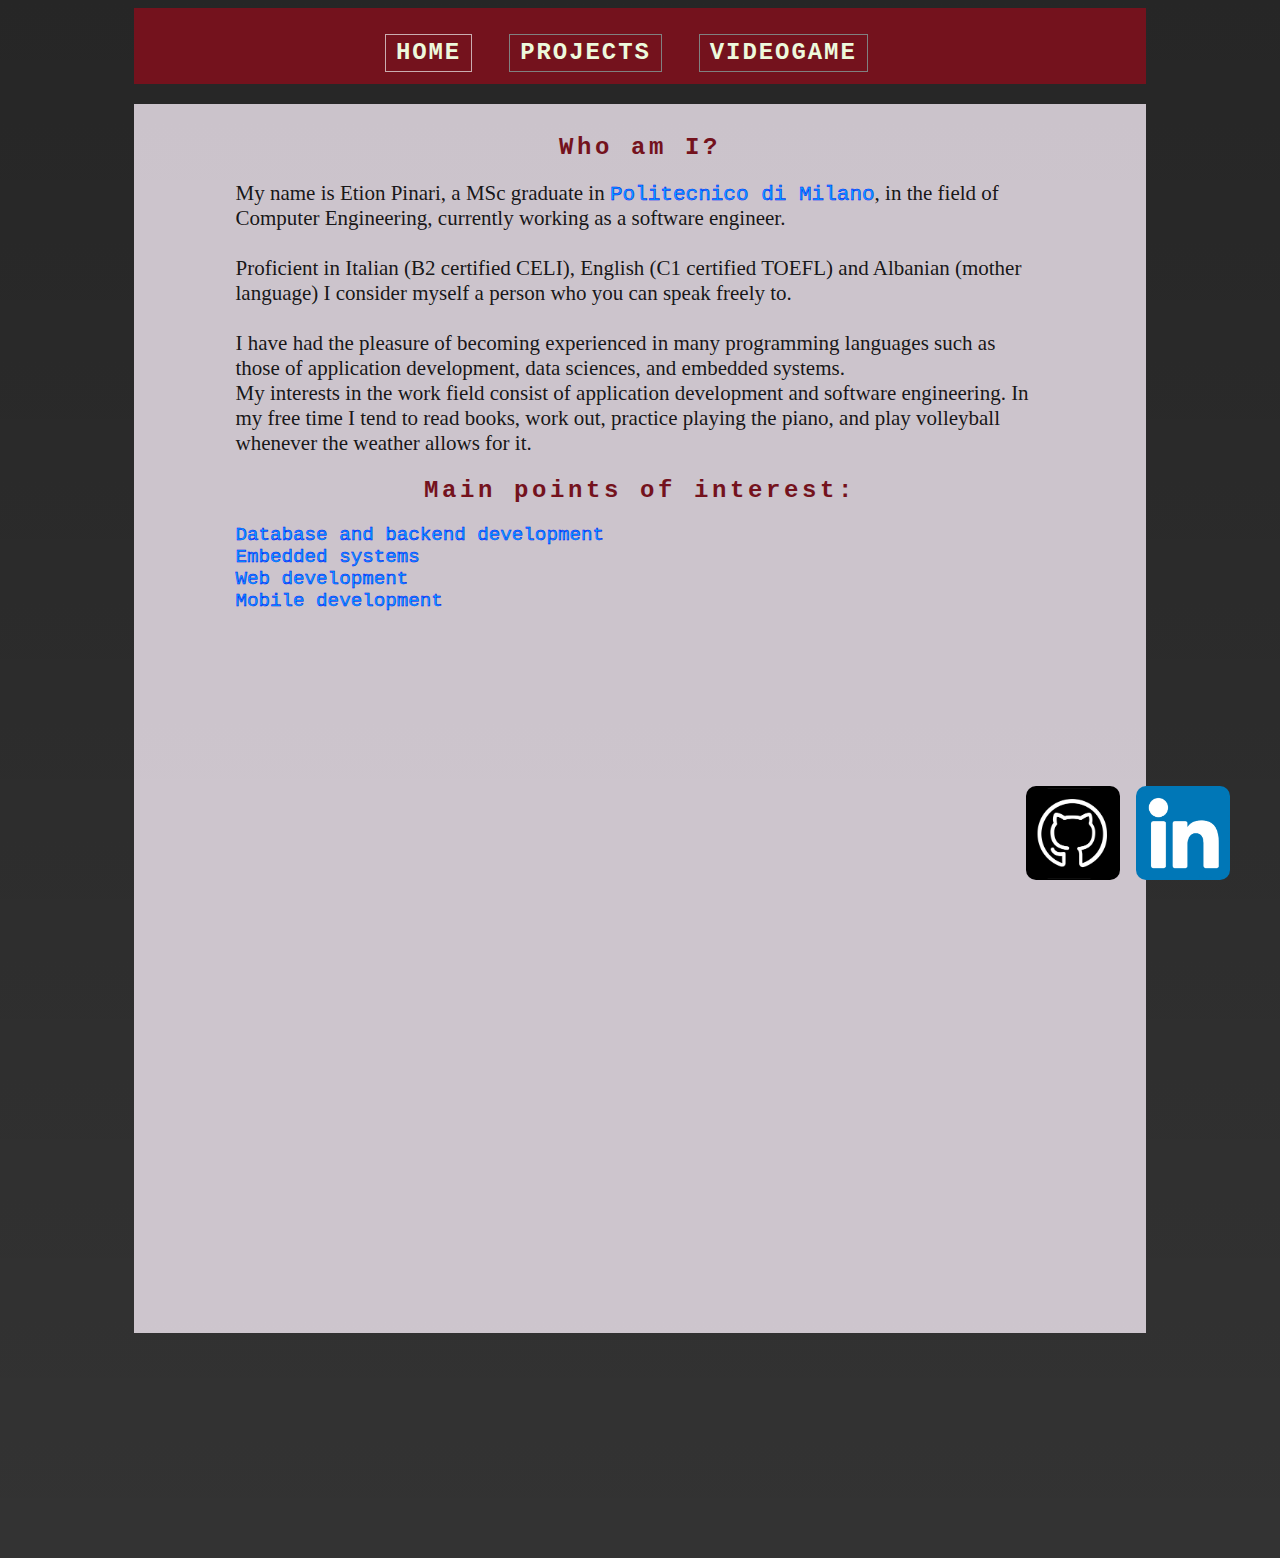
==== index.html @ 725cb736 "[Update]" ====
<!DOCTYPE html>
<html>

<head>
	<title>Who is Etion</title>
	<link rel="icon" href="../resources/icons/favicon.png" type="image/png">
	<link rel="stylesheet" type="text/css" href="CSS/indexStyle.css">
</head>

<body class="whitened">
	<div class="smaller-box">

		<div class="flexbox-container">
			<div class="flexitem-navbar">
				<div class="center">
					<ul>
						<a class="active">
							<li>
								HOME
							</li>
						</a>
						<a href="projects.html">
							<li>
								PROJECTS
							</li>
						</a>
						<a href="game-page.html">
							<li>
								VIDEOGAME
							</li>
						</a>
					</ul>
				</div>

				<div class="flexitem-buttons">

					<a href="https://www.linkedin.com/in/etion-pinari-688473121/" target="_blank">

						<div class="btn" id="linkedin">

						</div>

					</a>
					<a href="https://github.com/EtionPinari" target="_blank">
						<div class="btn" id="git">

						</div>
					</a>


				</div>
			</div>
		</div>


		<div class="content-white">
			<div class="content">
				<h2>Who am I?</h2>
				<p>
					My name is Etion Pinari, a MSc graduate in <a href="https://www.polimi.it/"
						target="_blank">Politecnico di Milano</a>, in the field of Computer Engineering, currently
					working as a software engineer. <br><br>
					Proficient in Italian (B2 certified CELI), English (C1 certified TOEFL) and Albanian (mother
					language) I consider myself a person who you can speak freely to. <br><br>
					I have had the pleasure of becoming experienced in many programming languages such as those of
					application
					development, data sciences, and embedded systems.<br>
					My interests in the work field consist of application development and software engineering. In my
					free time
					I tend to read books, work out, practice playing the piano, and play volleyball whenever the weather
					allows for it.<br>
				</p>
				<h2 id="mpint">Main points of interest:</h2>
				<p class="center">
				<ul class="no-style">
					<li> <a href="https://etionpinari.github.io/projects.html#back-end-dev"> Database and backend
							development </li>
					<li> <a href="https://etionpinari.github.io/projects.html#small-device-proj"> Embedded systems </a>
					</li>
					<li> <a href="https://etionpinari.github.io/projects.html#web-dev" target="_blank"> Web development
						</a></li>
					<li> <a href="https://etionpinari.github.io/projects.html#mobile-dev" target="_blank"> Mobile
							development
						</a></li>
				</ul>
				</p>
				<p class="spacer">
					hidden text
				</p>

				<p class="smalldivider">
					.
				</p>
				<p class="smalldivider">
					.
				</p>
				<p class="smalldivider">
					.
				</p>
				<p class="smalldivider">
					.
				</p>



			</div>
		</div>

	</div>
</body>

</html>
---- CSS/indexStyle.css ----
* {
	font-family: "Courier", sans-serif;
	color: grey;
}

/*IMPORTANT:; Do Not add or remove anything between and including the two rules above and below */
.smaller-box {
	margin-left: 10%;
	margin-right: 10%;
	position: center;
}

.whitened {
	background-image: linear-gradient(rgba(0, 0, 0, 0.85), rgba(0, 0, 0, 0.8)), url("../resources/images/background-image.jpg");
	background-size: cover;
	background-repeat: no-repeat;
	background-position: center;
}

.hidden {
	display: none;
}

a {
	text-decoration: none;
	color: rgb(0, 180, 255);
	font-weight: normal;
}

.no-style {
	list-style: none;
	text-decoration: none;
	font-weight: bold;
	margin: 0 10% 0 10%;
}

.no-style>li {
	color: black;
	font-size: 1.2rem;
}

.flexitem-buttons {
	display: flex;
	flex-direction: column;
	position: absolute;
}

.flexbox-container {
	display: flex;
	padding: 0px;
	top: 0px;
	position: sticky;
	margin-bottom: 0px;
	width: 100%;
	background-color: #74121D;
	align-items: center;
}


.center {
	display: flex;
	justify-content: center;
	align-items: center;
}


.proj-description li {

	color: rgb(0, 0, 160);
	font-weight: bold;
	display: block;
	margin-right: 10%;
	margin-left: 10%;
}

ul {
	display: block;
	list-style-type: disc;
	margin-block-start: 0em;
	margin-block-end: 0em;
	margin-inline-start: 0px;
	margin-inline-end: 0px;
	padding-inline-start: 0px;
}

.content p {
	margin-top: 20px;
	color: rgba(0, 0, 0, 0.9);
	/*font-weight: bold;*/
	font-family: "Bell MT";
	margin-right: 10%;
	margin-left: 10%;
}

.content a:hover {
	border-style: none;
	border-width: 0.85px;
	border-color: white;
	background-color: rgba(255, 255, 255, 0.7);
}

.content a {

	-webkit-text-stroke-width: 0.5px;
	-webkit-text-stroke-color: blue;
	margin-bottom: 0.01em;
}


.content-cont h2 {
	font-weight: bold;
	color: #9EB7E5;
	padding-top: 30px;
	font-size: 48px;
	text-align: center;
	margin-bottom: 20px;
	letter-spacing: 3.6px;
}

.content-cont a {
	color: blue;
	text-decoration: none;
}

.content-cont p {
	padding-right: 120px;
	padding-left: 36px;
	margin-top: 20px;
	font-size: 16px;
	color: black;
}

.content .spacer {
	font-size: 1px;
	margin: 20px;
	color: rgba(0, 0, 0, 0);
}

.content-white {

	background-color: rgba(245, 235, 245, 0.80);
	/*#6C0E23 = 108,14,35,0.65 ; 9EB7E5 = 158,183,229 */
	/*margin-top : 10px;*/
}

.content-cont {

	background-color: rgba(255, 252, 222, 0.55);
	margin-top: 24px;
}

.content h2,
h3 {
	font-weight: bold;
	color: #74121D;
	padding-top: 30px;
	text-align: center;
	margin-bottom: 20px;
	letter-spacing: 3.6px;
}

h2,
#mpint {
	padding-top: 0;
	margin-bottom: -2%;
}

.flag {
	padding-top: 0.3rem;
	align-self: center;
	width: 1.5rem;
	height: auto;
}

table {

	box-decoration-break: slice;
	/*align-items: center;*/
	/*margin-left : 17%;*/
	/*align-self: center;*/
	background-color: rgba(231, 231, 231, 0.2);
	/*border-color: red;*/
	/*border-width: 10px;*/
	/*background-color: linear-gradient(rgba(0,0,0,0.1),rgba(0,0,0,1));*/
	margin-top: 30px;
}

td {
	font-size: 20px;
	/*position: relative;*/
	color: rgba(0, 50, 125, 0.85);
	font-weight: bold;

	/*margin-right : 5px;*/
	/*margin-left : 5px;*/
}

th {
	font-size: 28px;
	color: #74121D;
	font-weight: bold;
	text-align: center;
}

.rb {
	color: #6C0E23;
	font-weight: bold;
}

.small {
	font-size: 12px;
	color: black;
}

.br {
	color: black;
	font-weight: bold;
}


.title-table {
	/*left : 10%;*/
	text-align: center;
	color: black;
}


td {
	background-image: url("../resources/images/sun-bullet.png");
	background-position: 0% 60%;
	background-repeat: no-repeat;
}

.imageToInput

/*flexbox container is set to wrap so items dont overflow*/
	{
	display: flex;
	flex-wrap: wrap;
	justify-content: space-evenly;
	margin: 0% 5% 1.2em 5%;
}




/* if in telephone screen*/
/*
@media only screen and (max-width: 680px)
{ 
	
	.btn
	{
		background-color: #9fe04a; 
		border: none;
		color: white;
		padding: 15px 32px;
		text-align: center;
		text-decoration: none;
		display: inline-block;
		font-size: 16px;
		margin-bottom: 20px;
		width : 30px;
		height: 20px;
	}

	.flexbox-container
	{
		margin : 0px;
		margin-bottom: 10px;
		display:  inline-block;
	}
		.imageToInput
	{	
		display : flex;
		justify-content: center;
		margin-left : 60px;
		align-items: center;
		padding-right: 20px;
	}

	td
	{	
		padding-left : 16px;
		font-size : 16px;
	}

	.content p
	{
		font-size : 21px;
	}

	.proj-description li
	{
			font-size: 16px;
	}

	.flexitem-navbar a
	{
		text-decoration: none;
		list-style: none;
		font-weight: bolder;
		font-size: 12px;
		display:  inline;
	}
	.flexitem-navbar li
	{
		font-size: 12px;
		border-style: solid;
		padding: 2.5px;
		border-width: 0.75px;
		border-color : black;
	  	width: 100%;
	  	margin-bottom: 5px;
		color: #EDF9DC;
		font-weight: 530;
		letter-spacing: 0.08em;
	}


	.active li
	{
		padding: 2.5px;
		border-style : solid;
	  	border-width: 0.75px;
	  	border-color : rgba(240,240,240,0.7);		
	}
}
*/

@media only screen and (min-width:680px) {
	/*	IF ON COMPUTER 			*/

	.content p {
		font-size: 21px;
	}

	.flexbox-container {
		margin: 0px;
		margin-bottom: 20px;
		z-index: 9;
	}

	.proj-description li {
		font-size: 24px;
	}

	.flexitem-navbar {
		top: 0px;
		margin: auto;
		margin-bottom: 12px;
	}

	.flexitem-navbar a {
		margin-top: 5%;
		text-decoration: none;
		list-style: none;
		margin-right: 1.6em;
		font-weight: bolder;
		font-size: 24px;
		/* IMPORTANT */
		display: inline-block;
	}

	.flexitem-navbar li {
		text-align: center;
		border-style: solid;
		padding: 4.5px;
		border-width: 1.5px;
		border-color: grey;
		margin: auto;
		width: 100%;
		color: #EDF9DC;
		font-weight: 550;
		letter-spacing: 0.08em;
	}

	/* top navigation bar*/
	.flexitem-navbar .center a :hover {
		padding: 4.5px;
		border-style: solid;
		border-width: 1.5px;
		border-color: white;
	}


	.active li {
		padding: 4.5px;
		border-style: solid;
		border-width: 1.5px;
		border-color: rgba(240, 240, 240, 0.7);
	}




	.content .divider {
		font-size: 1px;
		margin-bottom: 550px;
	}

	.content .smalldivider {
		font-size: 1px;
		margin-bottom: 225px;
	}

	table {
		table-layout: fixed;
		width: 50%;
	}

	td {
		padding-left: 36px;
		padding-top: 0.5em;
	}

	.flexitem-navbar .btn {

		background-color: #fff;
		background-size: contain;
		border: 2px solid rgba(255, 255, 0, 0);
		display: inline-block;
		width: 90px;
		height: 90px;
		position: fixed;
		bottom: 20px;
		right: 50px;
		border-radius: 10px;
	}

	.flexitem-navbar #git {
		background-image: url("../resources/icons/git-icon.png");
		right: 160px;
	}

	.flexitem-navbar #linkedin {
		background-image: url("../resources/icons/linkedin-icon.png");
	}


	.btn:hover {
		border: 2px solid rgba(255, 255, 255, 1);
		background-color: rgba(0, 0, 255, 1);
	}

	img[id*="myImg"]:hover {
		opacity: 0.7;
	}

	img[id*="myImg"] {
		border-radius: 5px;
		cursor: pointer;
		transition: 0.3s;
	}

	.modal {
		display: none;
		/* Hidden by default */
		position: fixed;
		/* Stay in place */
		z-index: 10;
		/* Sit on top */
		padding-top: 100px;
		/* Location of the box */
		left: 0;
		top: 0;
		width: 100%;
		/* Full width */
		height: 100%;
		/* Full height */
		overflow: auto;
		/* Enable scroll if needed */
		background-color: rgb(0, 0, 0);
		/* Fallback color */
		background-color: rgba(0, 0, 0, 0.9);
		/* Black w/ opacity */
		align-items: center;
	}

	/* Modal Content (Image) */
	.modal-content {
		margin: auto;
		display: block;
		width: 85%;
	}

	div[id*='caption'] {
		margin: auto;
		display: block;
		width: 80%;
		max-width: 700px;
		text-align: center;
		color: #ccc;
		padding: 10px 0;
		height: 150px;
		font-size: 1.2rem;
	}

	/* Add Animation - Zoom in the Modal */
	.modal-content,
	#caption {
		animation-name: zoom;
		animation-duration: 0.6s;
	}

	@keyframes zoom {
		from {
			transform: scale(0)
		}

		to {
			transform: scale(1)
		}
	}

	/* The Close Button */
	span[class*='close'] {
		position: absolute;
		top: 15px;
		right: 35px;
		color: #f1f1f1;
		font-size: 40px;
		font-weight: bold;
		transition: 0.3s;
	}

	span[class*='close']:hover,
	span[class*='close']:focus {
		color: #bbb;
		text-decoration: none;
		cursor: pointer;
	}



	/* 100% Image Width on Smaller Screens */
	@media only screen and (max-width: 700px) {
		.modal-content {
			width: 100%;
		}


	}
}
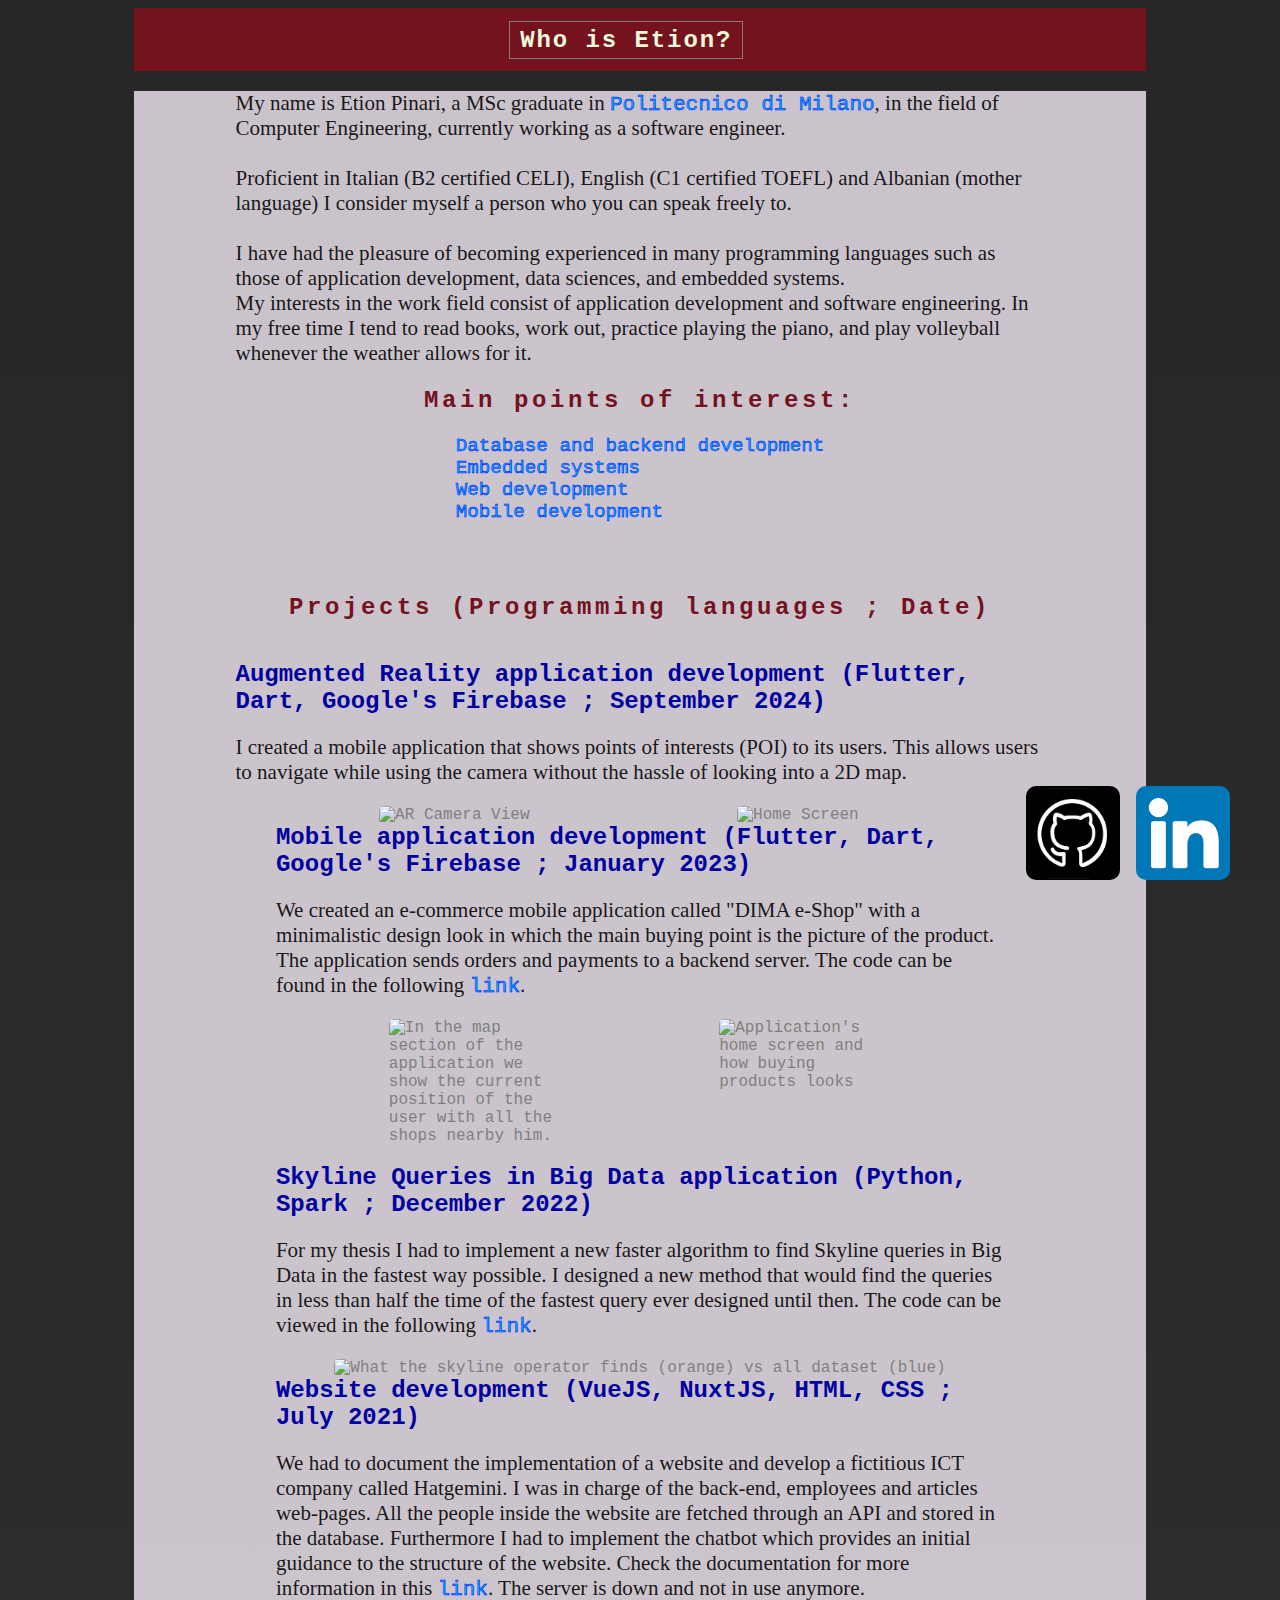
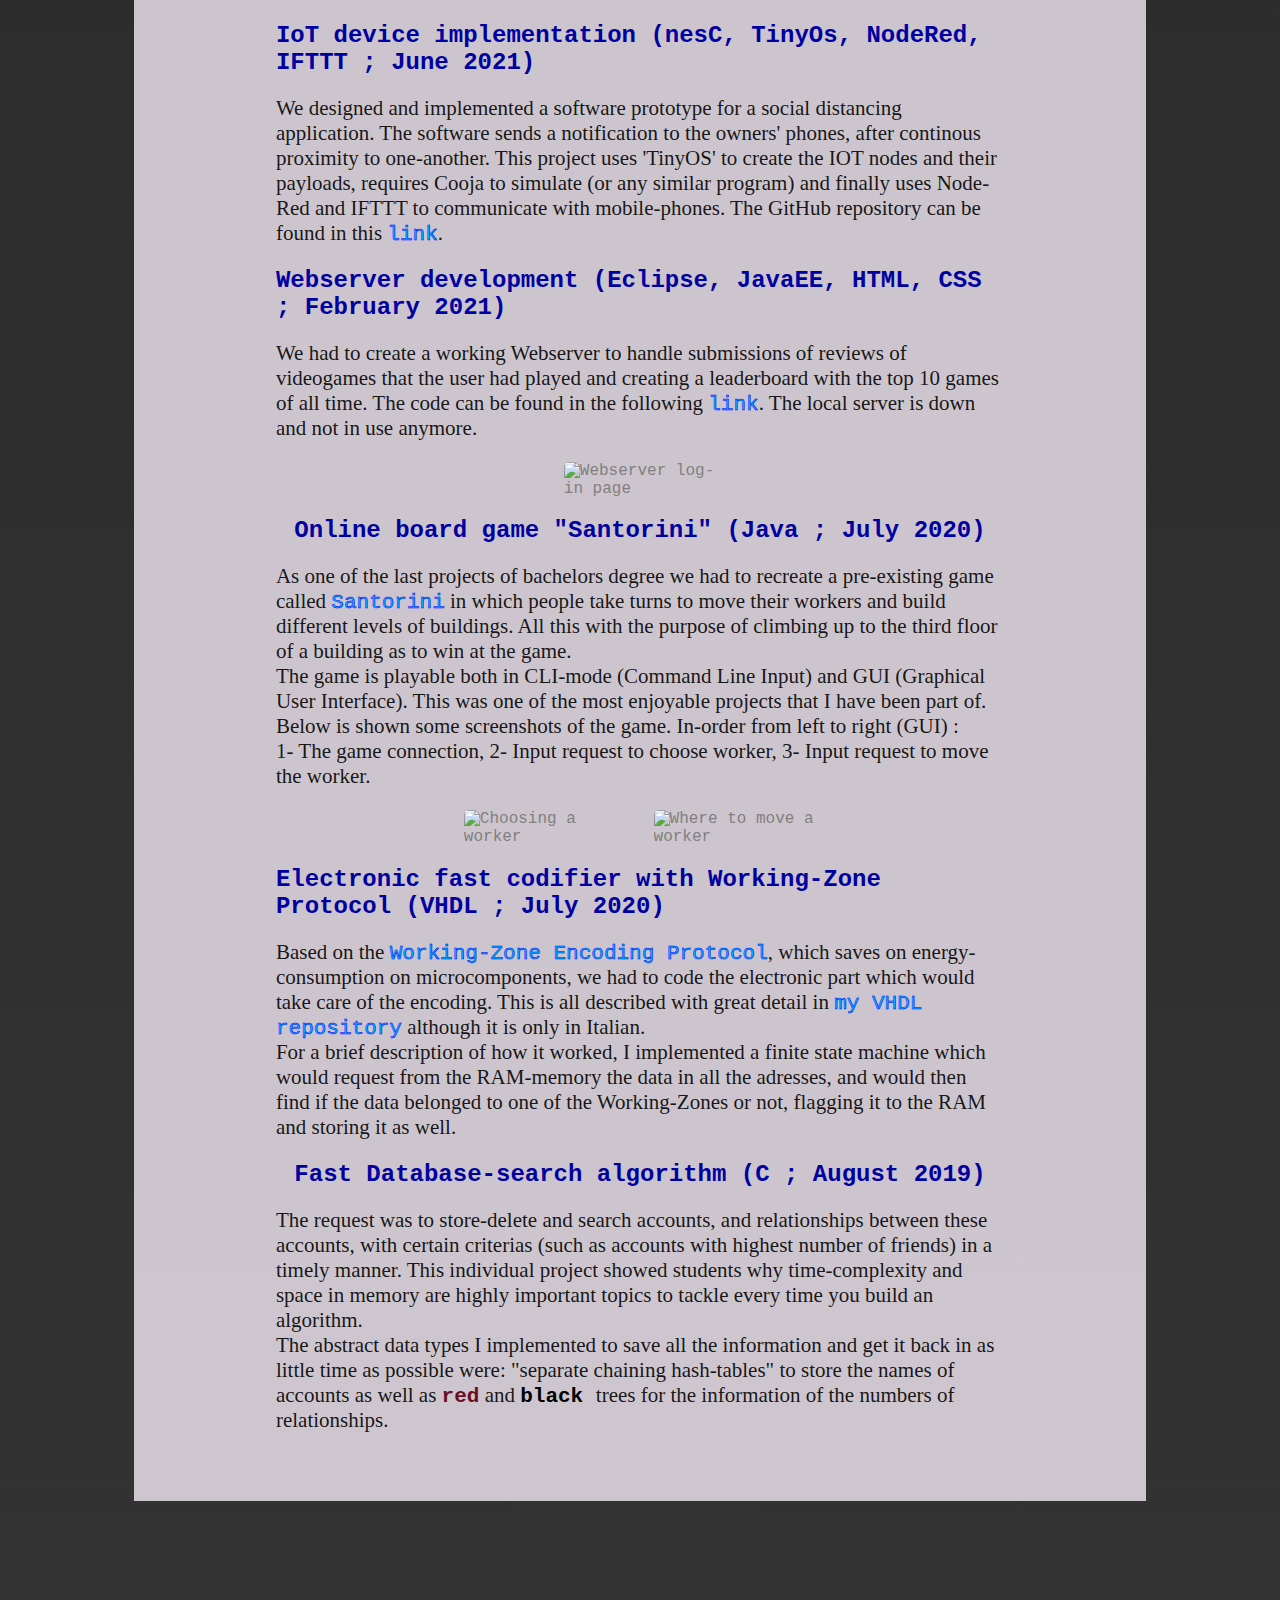
==== commit 75cf0cf9: "Single page website" ====
--- a/index.html
+++ b/index.html
@@ -5,6 +5,8 @@
 	<title>Who is Etion</title>
 	<link rel="icon" href="../resources/icons/favicon.png" type="image/png">
 	<link rel="stylesheet" type="text/css" href="CSS/indexStyle.css">
+	<script type="module" src="scripts/placeholderRemover.js"></script>
+	<script type="module" src="scripts/modalLogic.js"></script>
 </head>
 
 <body class="whitened">
@@ -14,40 +16,23 @@
 			<div class="flexitem-navbar">
 				<div class="center">
 					<ul>
-						<a class="active">
+						<a>
 							<li>
-								HOME
-							</li>
-						</a>
-						<a href="projects.html">
-							<li>
-								PROJECTS
-							</li>
-						</a>
-						<a href="game-page.html">
-							<li>
-								VIDEOGAME
+								Who is Etion?
 							</li>
 						</a>
 					</ul>
 				</div>
 
 				<div class="flexitem-buttons">
-
 					<a href="https://www.linkedin.com/in/etion-pinari-688473121/" target="_blank">
-
 						<div class="btn" id="linkedin">
-
 						</div>
-
 					</a>
 					<a href="https://github.com/EtionPinari" target="_blank">
 						<div class="btn" id="git">
-
 						</div>
 					</a>
-
-
 				</div>
 			</div>
 		</div>
@@ -55,7 +40,6 @@
 
 		<div class="content-white">
 			<div class="content">
-				<h2>Who am I?</h2>
 				<p>
 					My name is Etion Pinari, a MSc graduate in <a href="https://www.polimi.it/"
 						target="_blank">Politecnico di Milano</a>, in the field of Computer Engineering, currently
@@ -70,39 +54,241 @@
 					I tend to read books, work out, practice playing the piano, and play volleyball whenever the weather
 					allows for it.<br>
 				</p>
-				<h2 id="mpint">Main points of interest:</h2>
-				<p class="center">
-				<ul class="no-style">
-					<li> <a href="https://etionpinari.github.io/projects.html#back-end-dev"> Database and backend
-							development </li>
-					<li> <a href="https://etionpinari.github.io/projects.html#small-device-proj"> Embedded systems </a>
-					</li>
-					<li> <a href="https://etionpinari.github.io/projects.html#web-dev" target="_blank"> Web development
-						</a></li>
-					<li> <a href="https://etionpinari.github.io/projects.html#mobile-dev" target="_blank"> Mobile
-							development
-						</a></li>
-				</ul>
-				</p>
+				<h2 id="mpint" class="center, no-style">Main points of interest:</h2>
 				<p class="spacer">
 					hidden text
 				</p>
-
+				<div class="center">
+					<ul class="no-style">
+						<li> <a href="https://etionpinari.github.io/projects.html#back-end-dev"> Database and backend
+								development </li>
+						<li> <a href="https://etionpinari.github.io/projects.html#small-device-proj"> Embedded systems
+							</a>
+						</li>
+						<li> <a href="https://etionpinari.github.io/projects.html#web-dev" target="_blank"> Web
+								development
+							</a></li>
+						<li> <a href="https://etionpinari.github.io/projects.html#mobile-dev" target="_blank"> Mobile
+								development
+							</a></li>
+					</ul>
+				</div>
+				<p class="spacer">
+					hidden text
+				</p>
+
+				<div class="projects">
+					<div class="content">
+						<h2>Projects (Programming languages ; Date)</h2>
+						<p>
+						<ul class="proj-description">
+							<!-- Universal Modal -->
+
+							<div class="imageToInput">
+								<div id="universalModal" class="modal">
+									<span class="close">&times;</span>
+									<img class="modal-content" id="modalImage">
+									<div id="modalCaption"></div>
+								</div>
+							</div>
+							<li id="mobile-dev">
+								Augmented Reality application development (Flutter, Dart, Google's Firebase ; September
+								2024)
+							</li>
+							<p>
+								I created a mobile application that shows points of interests (POI) to its users. This
+								allows
+								users to navigate while using the camera without the hassle of looking into a 2D map.
+								<br>
+							</p>
+							<div class="imageToInput">
+								<img class="modal-trigger" id="myImg-AR-1" src="resources/images/arpin-ar-camera.jpg"
+									alt="AR Camera View" style="width:18%;height:auto;">
+								<img class="modal-trigger" id="myImg-AR-2"
+									src="resources/images/arpin-home-screen-0.jpg" alt="Home Screen"
+									style="width:18%;height:auto;">
+								<li>
+									Mobile application development (Flutter, Dart, Google's Firebase ; January 2023)
+								</li>
+								<p>
+									We created an e-commerce mobile application called "DIMA e-Shop" with a minimalistic
+									design
+									look
+									in which the main buying point is the picture of the product. The application sends
+									orders
+									and payments to a backend server. The code can be found in the following <a
+										href="https://github.com/itsPeetah/dima-2022-eshopping"
+										target="_blank">link</a>. <br>
+								</p>
+								<div class="imageToInput">
+									<img class="modal-trigger" id="myImg-App-1"
+										src="resources/AppInfo/ApplikacionMap.png"
+										alt="In the map section of the application we show the current position of the user with all the shops nearby him."
+										style="width:21%;height:auto;">
+									<img class="modal-trigger" id="myImg-App-2" src="resources/AppInfo/HomeScreen.png"
+										alt="Application's home screen and how buying products looks"
+										style="width:21%;height:auto;">
+								</div>
+								<li id="app-dev">
+									Skyline Queries in Big Data application (Python, Spark ; December 2022)
+								</li>
+								<p>
+									For my thesis I had to implement a new faster algorithm to find Skyline queries in
+									Big Data
+									in
+									the fastest way possible. I designed a new method that would find the queries in
+									less than
+									half
+									the time of the fastest query ever designed until then.
+									The code can be viewed in the following <a
+										href="https://github.com/EtionPinari/Parallel-skyline-queries"
+										target="_blank">link</a>.
+									<br>
+								</p>
+								<div class="center">
+									<img class="modal-trigger" id="myImg-Sky-1"
+										src="resources/Thesis/What-is-skyline.png"
+										alt="What the skyline operator finds (orange) vs all dataset (blue)"
+										style="width:100%;">
+								</div>
+								<li id="web-dev">
+									Website development (VueJS, NuxtJS, HTML, CSS ; July 2021)
+								</li>
+								<p>
+									We had to document the implementation of a website and develop a fictitious ICT
+									company
+									called
+									Hatgemini. I was in charge of the back-end, employees and articles web-pages. All
+									the people
+									inside the website are fetched through an API and stored in the database.
+									Furthermore I had
+									to
+									implement the chatbot which provides an initial guidance to the structure of the
+									website.
+									Check
+									the documentation for more information in this <a
+										href="https://github.com/EtionPinari/hypermedia-exam/blob/productionBranch/README.md#required-documentation-for-the-evaluators-is-found-below"
+										target="_blank">link</a>. The server is down and not in use anymore. <br>
+								</p>
+								<li id="iot-impl">
+									IoT device implementation (nesC, TinyOs, NodeRed, IFTTT ; June 2021)
+								</li>
+								<p>
+									We designed and implemented a software prototype for a social distancing
+									application. The
+									software sends a notification to the owners' phones, after continous proximity to
+									one-another.
+									This project uses 'TinyOS' to create the IOT nodes and their payloads, requires
+									Cooja to
+									simulate (or any similar program) and finally uses Node-Red and IFTTT to communicate
+									with
+									mobile-phones. The GitHub repository can be found in this <a
+										href="https://github.com/EtionPinari/IOT-project/tree/main/Final%20project"
+										target="_blank">link</a>.
+								</p>
+								<li id="back-end-dev">
+									Webserver development (Eclipse, JavaEE, HTML, CSS ; February 2021)
+								</li>
+								<p>
+									We had to create a working Webserver to handle submissions of reviews of videogames
+									that the
+									user had played and creating a leaderboard with the top 10 games of all time.
+									The code can be found in the following <a
+										href="https://github.com/marcopetri98/MarketingApp_Java_DB2"
+										target="_blank">link</a>.
+									The
+									local server is down and not in use anymore. <br>
+								</p>
+								<div class="imageToInput">
+									<img class="modal-trigger" id="myImg-Webserver"
+										src="resources/images/java-webserver-img0.png" alt="Webserver log-in page"
+										style="width:70%;height:auto;">
+								</div>
+								<li>
+									Online board game "Santorini" (Java ; July 2020)
+								</li>
+								<p>
+									As one of the last projects of bachelors degree we had to recreate a pre-existing
+									game
+									called
+									<a href="https://www.youtube.com/watch?v=wIJs0k-1ync" target="_blank">Santorini</a>
+									in which
+									people take turns to move their workers and
+									build different levels of buildings. All this with the purpose of climbing up to the
+									third
+									floor
+									of a building as to win at the game.<br>
+									The game is playable both in CLI-mode (Command Line Input) and GUI (Graphical User
+									Interface).
+									This was one of the most enjoyable projects that I have been part of.<br>
+									Below is shown some screenshots of the game. In-order from left to right (GUI) :<br>
+									1- The
+									game
+									connection, 2- Input request to choose worker, 3- Input request to move the worker.
+								</p>
+								<div class="imageToInput">
+
+									<img class="modal-trigger" id="myImg-2"
+										src="resources/images/Game-Choose-Worker.png" alt="Choosing a worker"
+										style="width:40%;">
+
+									<img class="modal-trigger" id="myImg-3"
+										src="resources/images/Game-WhereMove-2ndP.png" alt="Where to move a worker"
+										style="width:40%;">
+								</div>
+								<li>
+									Electronic fast codifier with Working-Zone Protocol (VHDL ; July 2020)
+								</li>
+								<p id="small-device-proj">
+									Based on the
+									<a
+										href="https://www.researchgate.net/publication/3336995_Working-zone_encoding_for_reducing_the_energy_in_microprocessor_address_buses">Working-Zone
+										Encoding Protocol</a>, which saves on energy-consumption on microcomponents, we
+									had to
+									code
+									the electronic part which would take care of the encoding. This is all described
+									with great
+									detail in <a
+										href="https://github.com/EtionPinari/10619348_RL_proj/blob/master/Descrizione%20progetto%20-%20ita%20version.pdf"
+										target="_blank">my VHDL repository</a> although it is only in Italian. <br>
+									For a brief description of how it worked, I implemented a finite state machine which
+									would
+									request from the
+									RAM-memory the data in all the adresses, and
+									would then find if the data belonged to one of the Working-Zones or not, flagging it
+									to the
+									RAM
+									and storing it as well.
+								</p>
+								<li>
+									Fast Database-search algorithm (C ; August 2019)
+								</li>
+								<p>
+									The request was to store-delete and search accounts, and relationships between these
+									accounts,
+									with certain criterias (such as accounts with highest number of friends) in a timely
+									manner.
+									This individual project showed students why time-complexity and space in memory are
+									highly
+									important topics to tackle every time you build an algorithm.
+									<br> The abstract data types I implemented to save all the information and get it
+									back in as
+									little time as possible were: "separate chaining hash-tables" to store the names of
+									accounts
+									as
+									well as <tag class="rb"> red</tag> and <tag class="br"> black </tag>trees for the
+									information of
+									the numbers of relationships.
+									<br> <br>
+
+								</p>
+						</ul>
+						</p>
+					</div>
+				</div>
 				<p class="smalldivider">
 					.
 				</p>
-				<p class="smalldivider">
-					.
-				</p>
-				<p class="smalldivider">
-					.
-				</p>
-				<p class="smalldivider">
-					.
-				</p>
-
-
-
 			</div>
 		</div>
 
--- a/CSS/indexStyle.css
+++ b/CSS/indexStyle.css
@@ -150,7 +150,8 @@
 }
 
 .content h2,
-h3 {
+h3,
+h4 {
 	font-weight: bold;
 	color: #74121D;
 	padding-top: 30px;
@@ -401,7 +402,7 @@
 
 	.content .smalldivider {
 		font-size: 1px;
-		margin-bottom: 225px;
+		margin-bottom: 150px;
 	}
 
 	table {
@@ -481,7 +482,13 @@
 	.modal-content {
 		margin: auto;
 		display: block;
-		width: 85%;
+	}
+
+	#modalCaption {
+		margin: auto;
+		justify-content: center;
+		align-items: center;
+		text-align: center;
 	}
 
 	div[id*='caption'] {
@@ -498,7 +505,7 @@
 
 	/* Add Animation - Zoom in the Modal */
 	.modal-content,
-	#caption {
+	#modalCaption {
 		animation-name: zoom;
 		animation-duration: 0.6s;
 	}
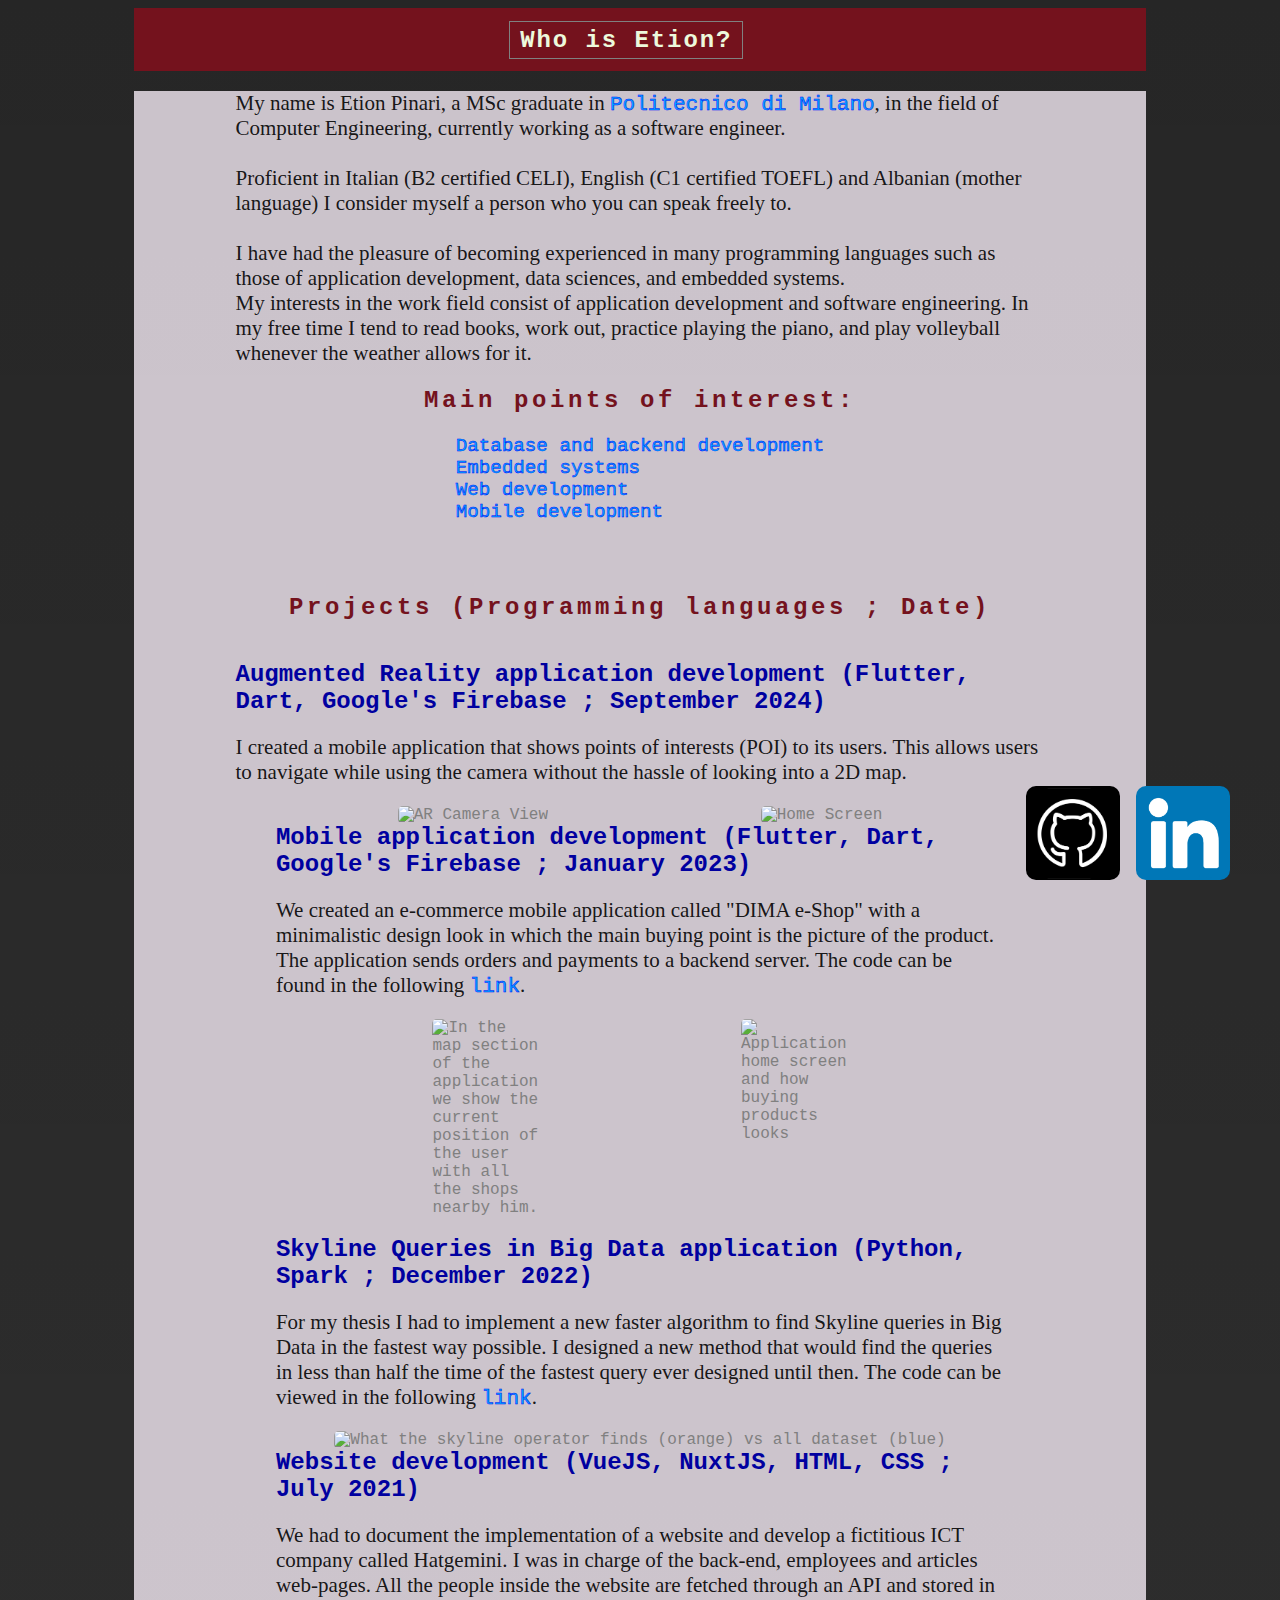
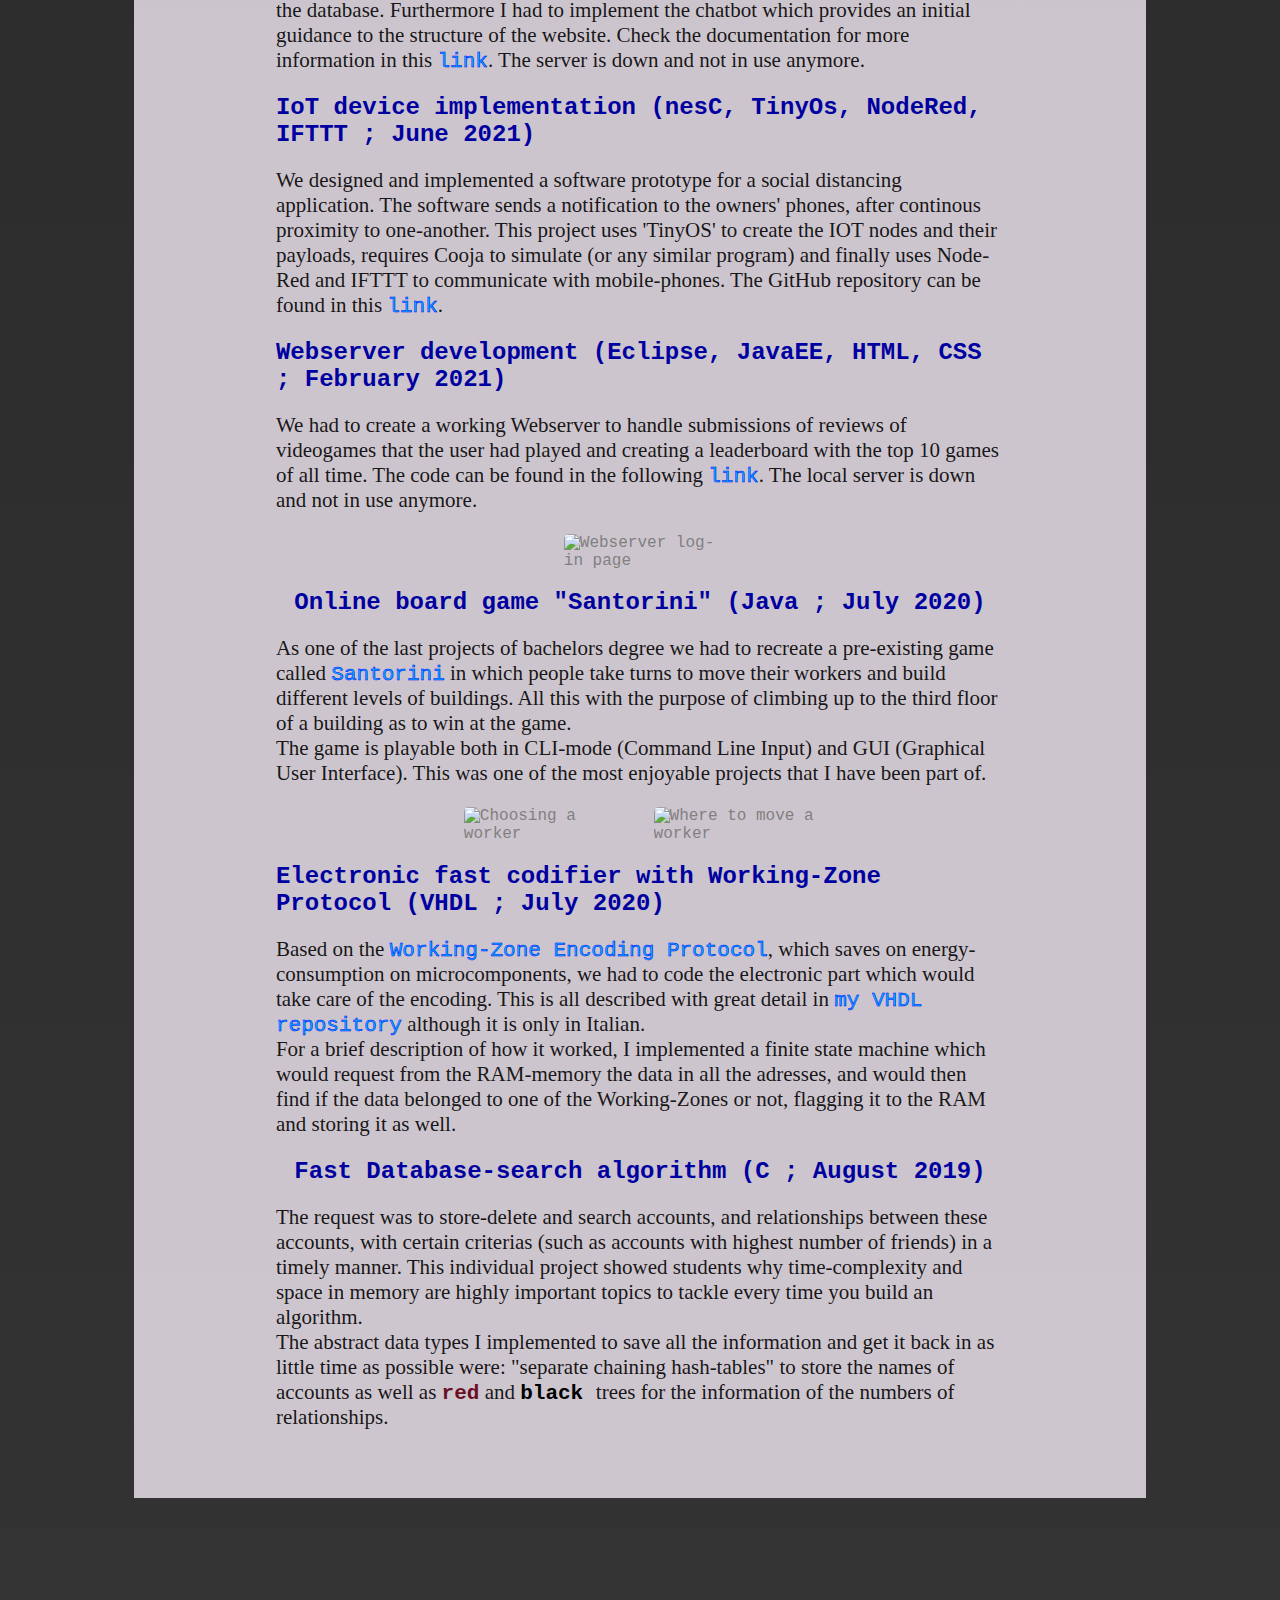
==== commit 5d252b8f: "Remove unnecessary scripts" ====
--- a/index.html
+++ b/index.html
@@ -60,15 +60,15 @@
 				</p>
 				<div class="center">
 					<ul class="no-style">
-						<li> <a href="https://etionpinari.github.io/projects.html#back-end-dev"> Database and backend
+						<li> <a href="#back-end-dev"> Database and backend
 								development </li>
-						<li> <a href="https://etionpinari.github.io/projects.html#small-device-proj"> Embedded systems
+						<li> <a href="#small-device-proj"> Embedded systems
 							</a>
 						</li>
-						<li> <a href="https://etionpinari.github.io/projects.html#web-dev" target="_blank"> Web
+						<li> <a href="#web-dev"> Web
 								development
 							</a></li>
-						<li> <a href="https://etionpinari.github.io/projects.html#mobile-dev" target="_blank"> Mobile
+						<li> <a href="#mobile-dev"> Mobile
 								development
 							</a></li>
 					</ul>
@@ -103,10 +103,10 @@
 							</p>
 							<div class="imageToInput">
 								<img class="modal-trigger" id="myImg-AR-1" src="resources/images/arpin-ar-camera.jpg"
-									alt="AR Camera View" style="width:18%;height:auto;">
+									alt="AR Camera View" style="width:auto;height:70%;">
 								<img class="modal-trigger" id="myImg-AR-2"
 									src="resources/images/arpin-home-screen-0.jpg" alt="Home Screen"
-									style="width:18%;height:auto;">
+									style="width:auto;height:70%;">
 								<li>
 									Mobile application development (Flutter, Dart, Google's Firebase ; January 2023)
 								</li>
@@ -124,10 +124,10 @@
 									<img class="modal-trigger" id="myImg-App-1"
 										src="resources/AppInfo/ApplikacionMap.png"
 										alt="In the map section of the application we show the current position of the user with all the shops nearby him."
-										style="width:21%;height:auto;">
+										style="width:13%;height:auto;">
 									<img class="modal-trigger" id="myImg-App-2" src="resources/AppInfo/HomeScreen.png"
 										alt="Application's home screen and how buying products looks"
-										style="width:21%;height:auto;">
+										style="width:13%;height:auto;">
 								</div>
 								<li id="app-dev">
 									Skyline Queries in Big Data application (Python, Spark ; December 2022)
@@ -221,10 +221,6 @@
 									The game is playable both in CLI-mode (Command Line Input) and GUI (Graphical User
 									Interface).
 									This was one of the most enjoyable projects that I have been part of.<br>
-									Below is shown some screenshots of the game. In-order from left to right (GUI) :<br>
-									1- The
-									game
-									connection, 2- Input request to choose worker, 3- Input request to move the worker.
 								</p>
 								<div class="imageToInput">
 
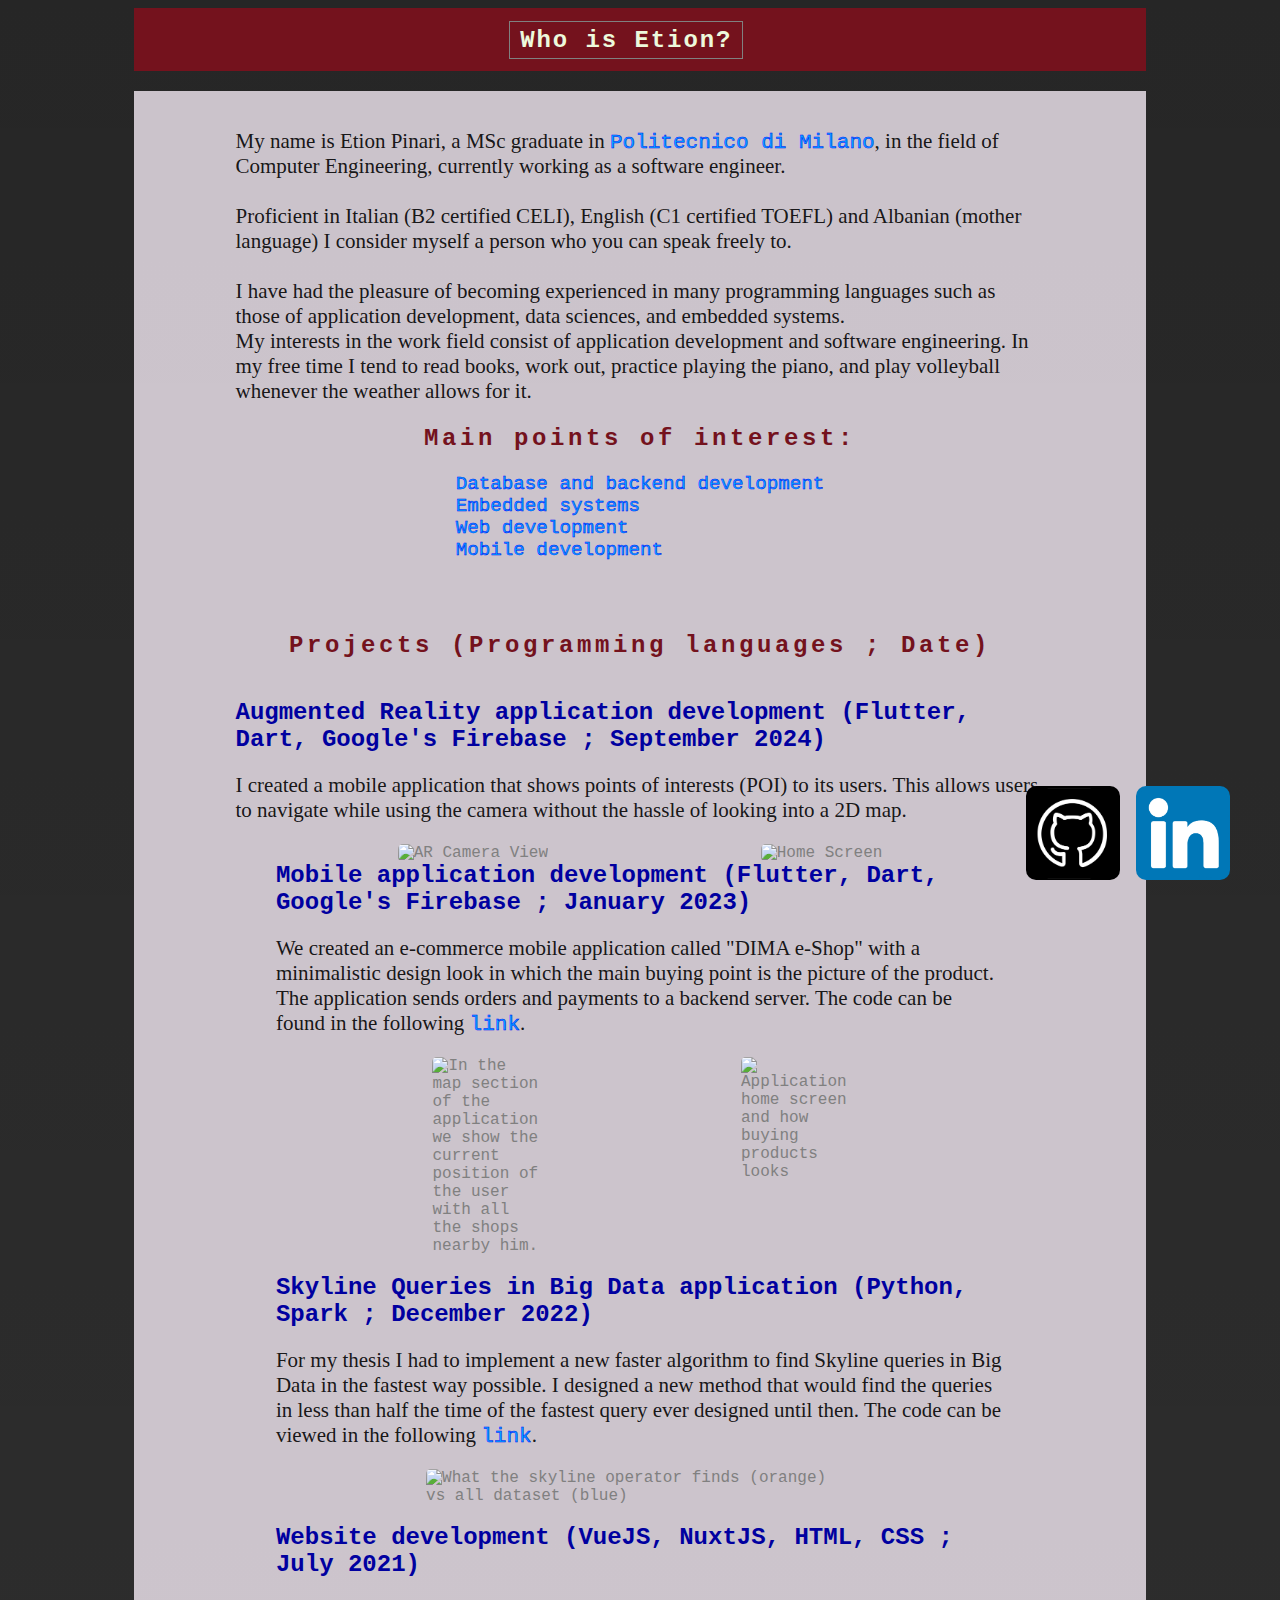
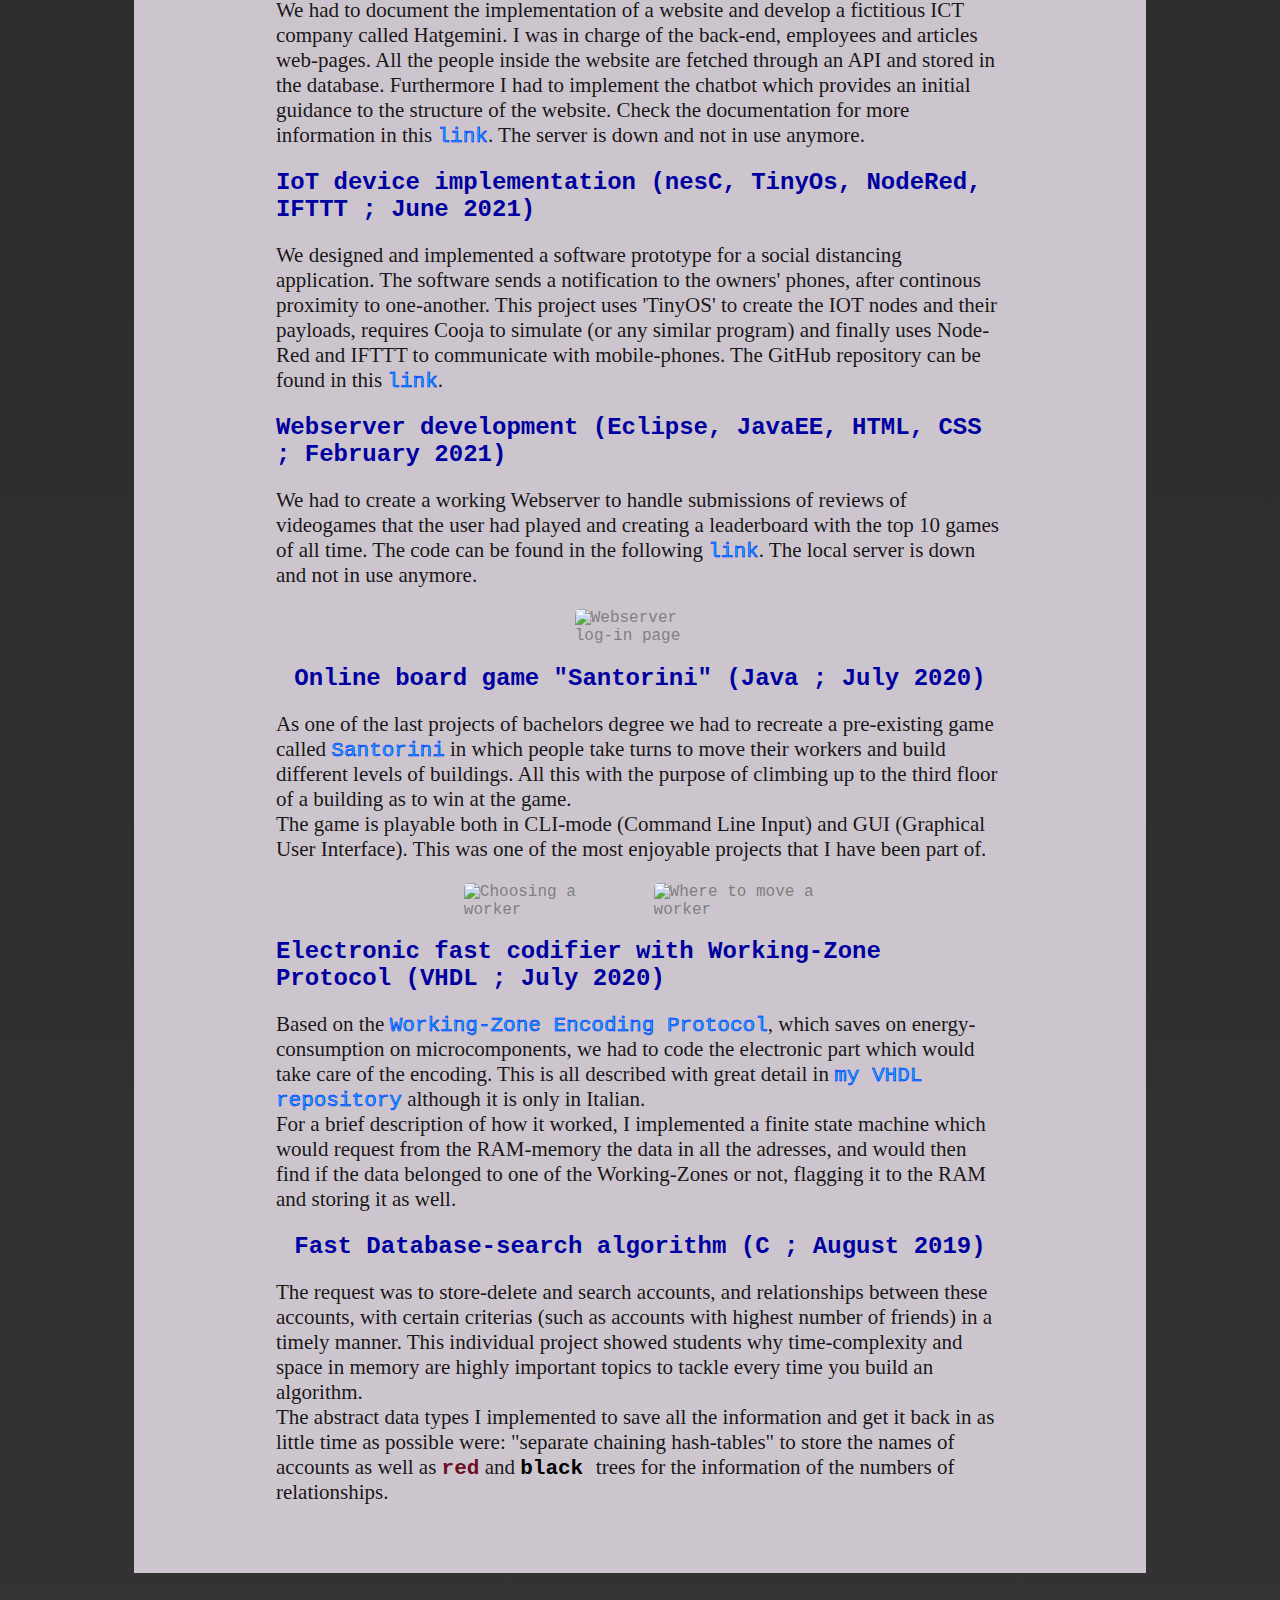
==== commit c3e37a0c: "Update one image positioning" ====
--- a/index.html
+++ b/index.html
@@ -40,6 +40,7 @@
 
 		<div class="content-white">
 			<div class="content">
+				<br>
 				<p>
 					My name is Etion Pinari, a MSc graduate in <a href="https://www.polimi.it/"
 						target="_blank">Politecnico di Milano</a>, in the field of Computer Engineering, currently
@@ -145,11 +146,11 @@
 										target="_blank">link</a>.
 									<br>
 								</p>
-								<div class="center">
+								<div class="imageToInput">
 									<img class="modal-trigger" id="myImg-Sky-1"
 										src="resources/Thesis/What-is-skyline.png"
 										alt="What the skyline operator finds (orange) vs all dataset (blue)"
-										style="width:100%;">
+										style="width:70%; margin:auto">
 								</div>
 								<li id="web-dev">
 									Website development (VueJS, NuxtJS, HTML, CSS ; July 2021)
@@ -202,7 +203,7 @@
 								<div class="imageToInput">
 									<img class="modal-trigger" id="myImg-Webserver"
 										src="resources/images/java-webserver-img0.png" alt="Webserver log-in page"
-										style="width:70%;height:auto;">
+										style="width:60%;height:auto;">
 								</div>
 								<li>
 									Online board game "Santorini" (Java ; July 2020)
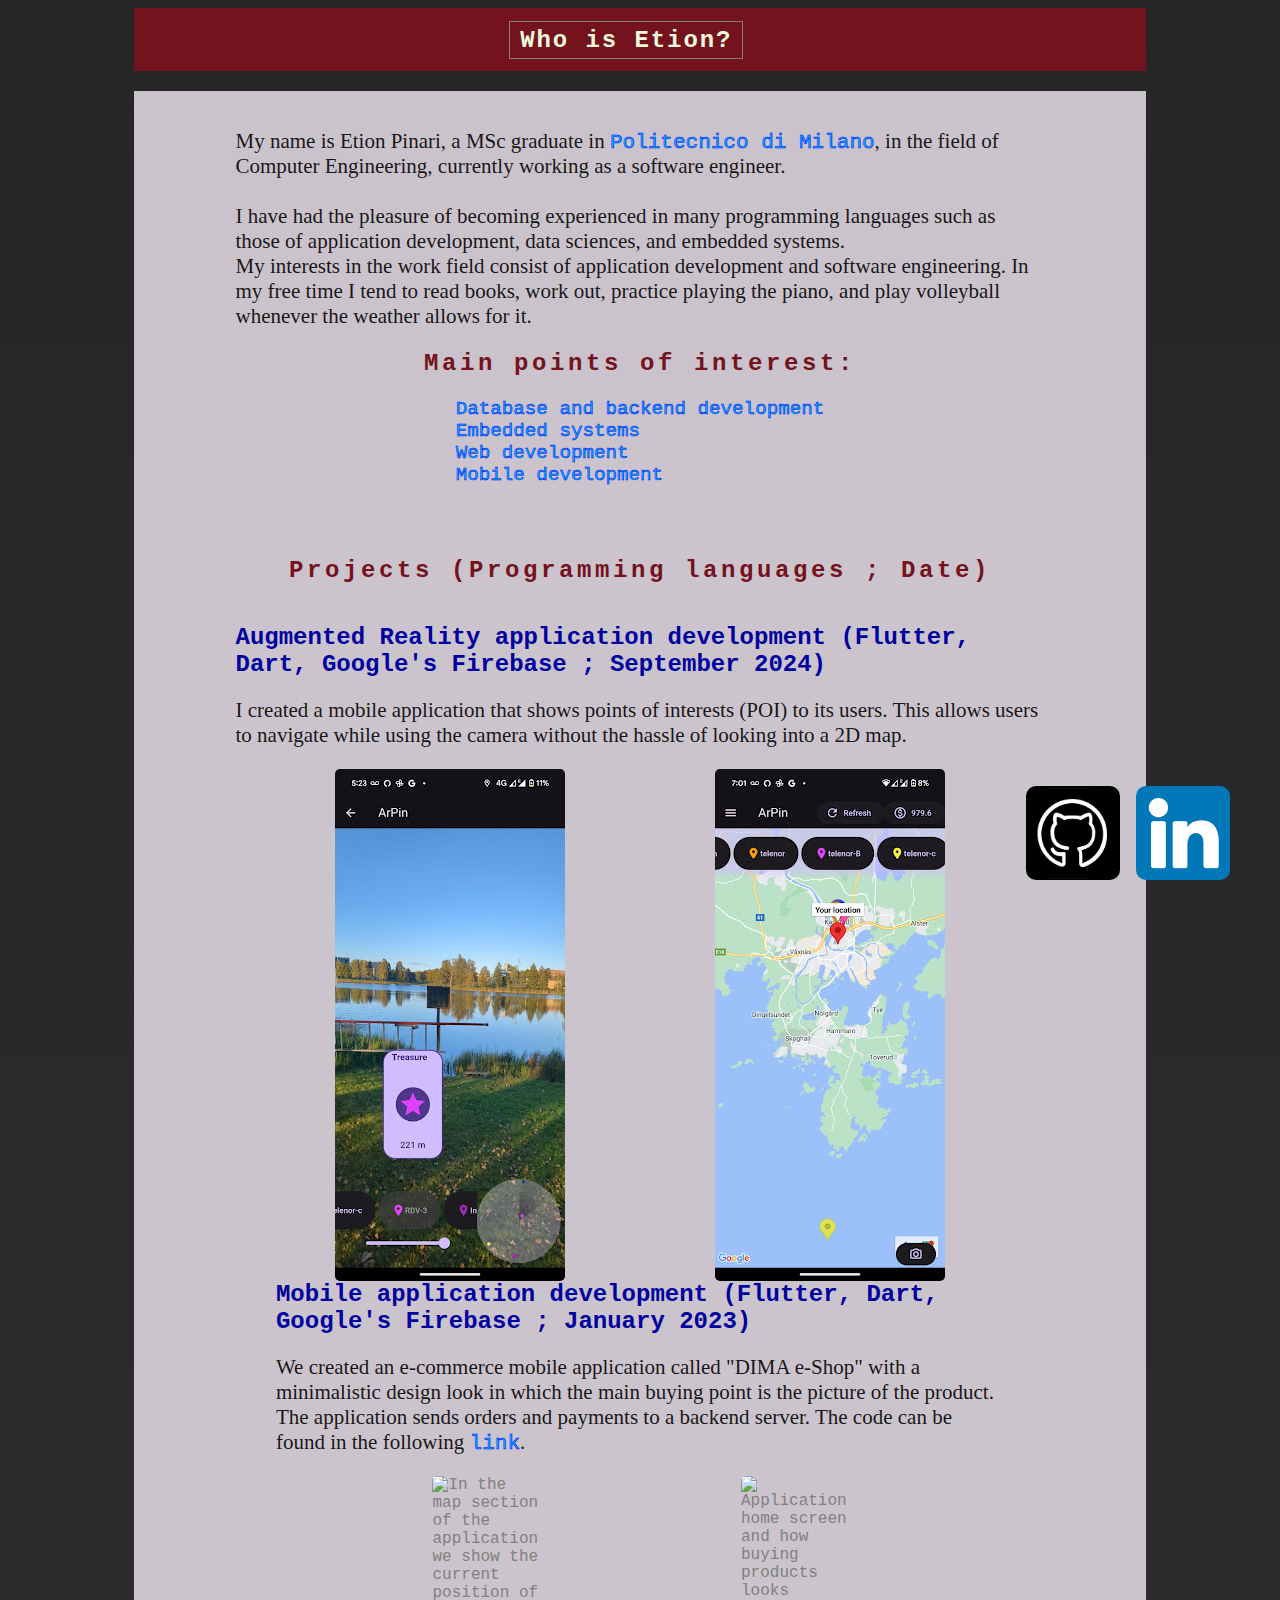
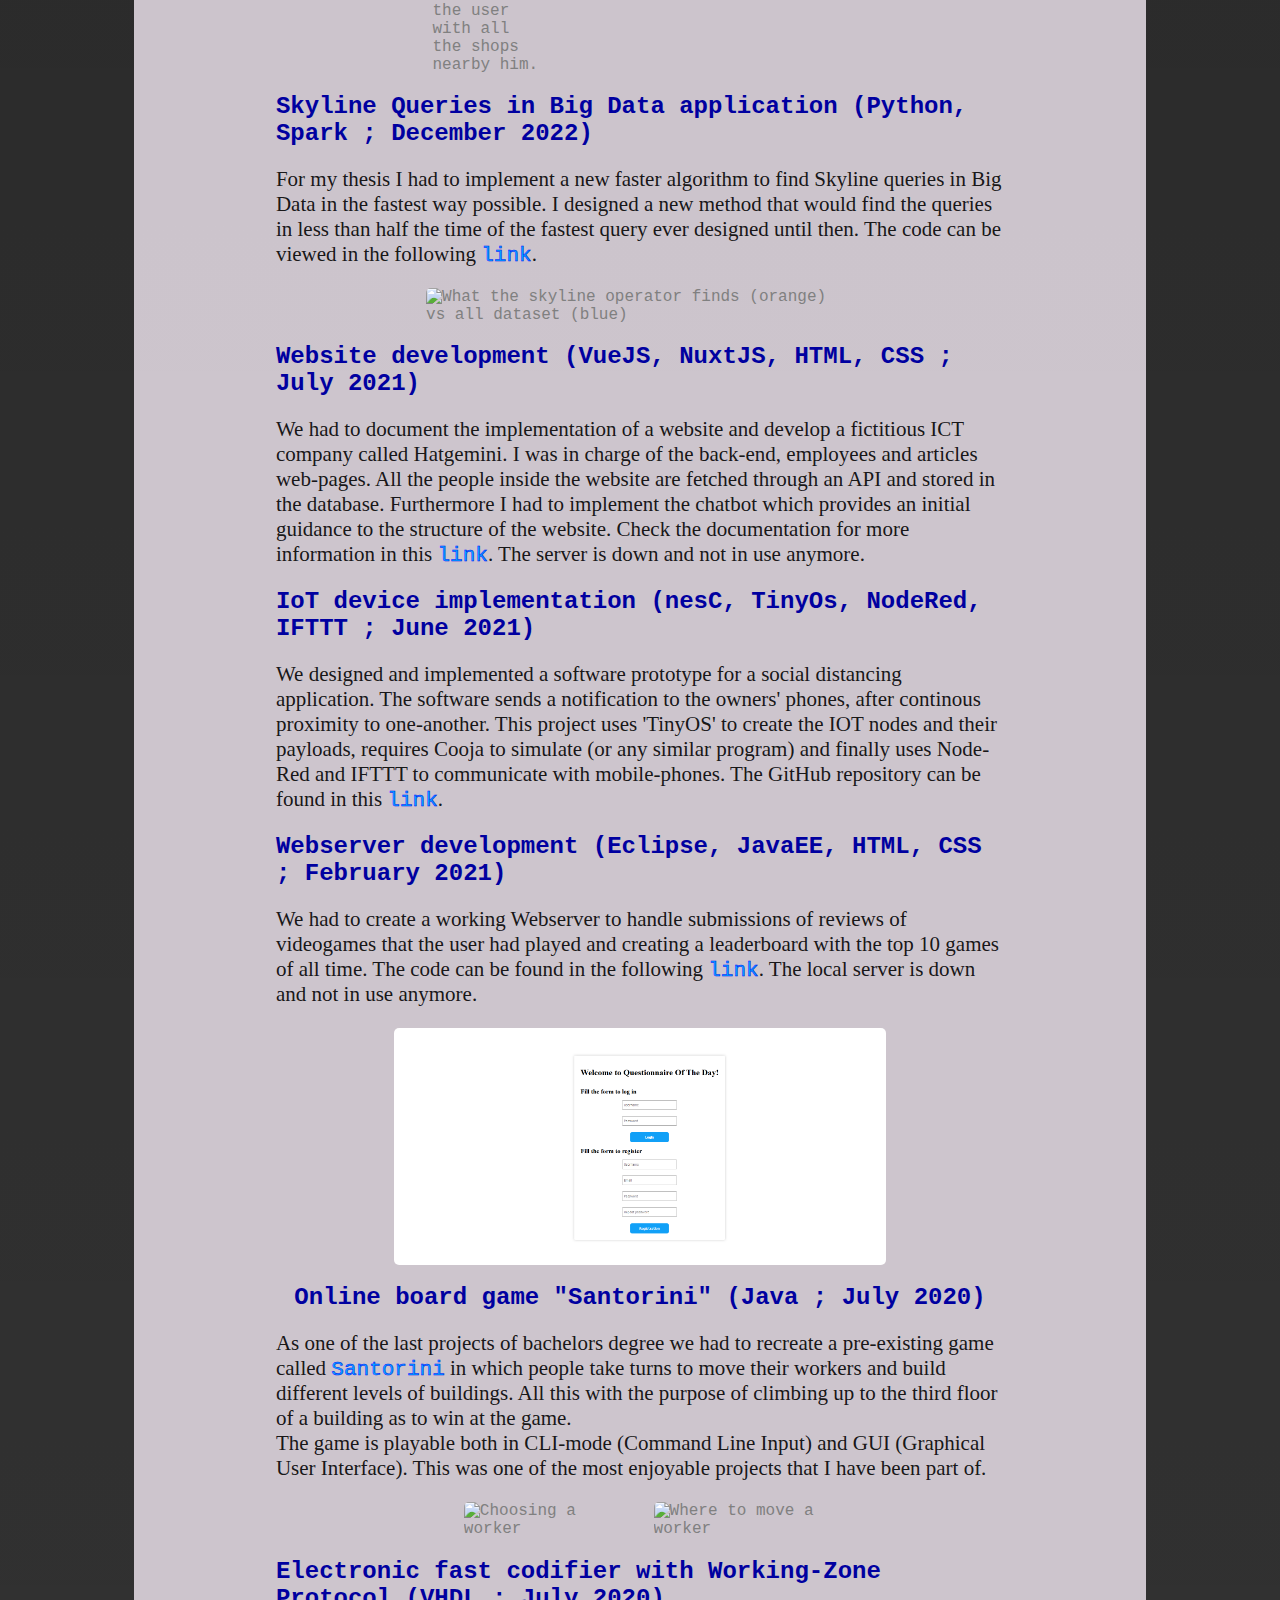
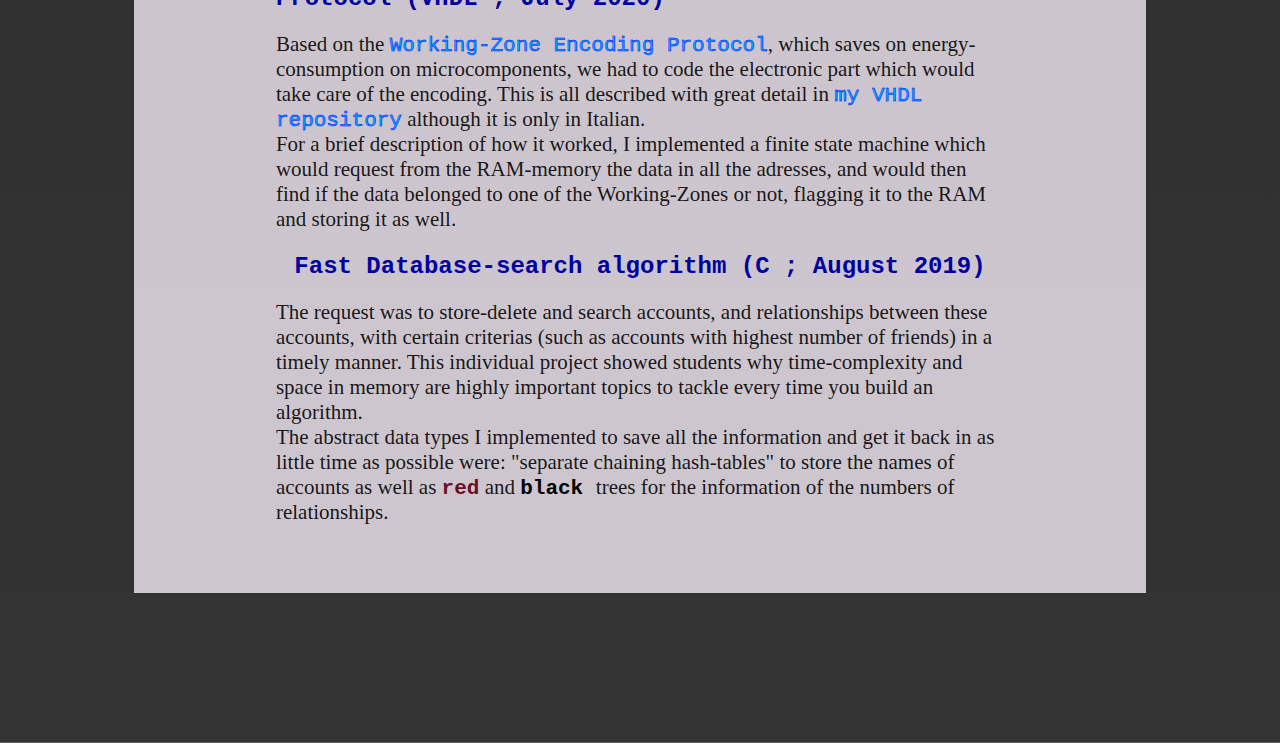
==== commit 5267829d: "[rm personal info]" ====
--- a/index.html
+++ b/index.html
@@ -45,8 +45,6 @@
 					My name is Etion Pinari, a MSc graduate in <a href="https://www.polimi.it/"
 						target="_blank">Politecnico di Milano</a>, in the field of Computer Engineering, currently
 					working as a software engineer. <br><br>
-					Proficient in Italian (B2 certified CELI), English (C1 certified TOEFL) and Albanian (mother
-					language) I consider myself a person who you can speak freely to. <br><br>
 					I have had the pleasure of becoming experienced in many programming languages such as those of
 					application
 					development, data sciences, and embedded systems.<br>
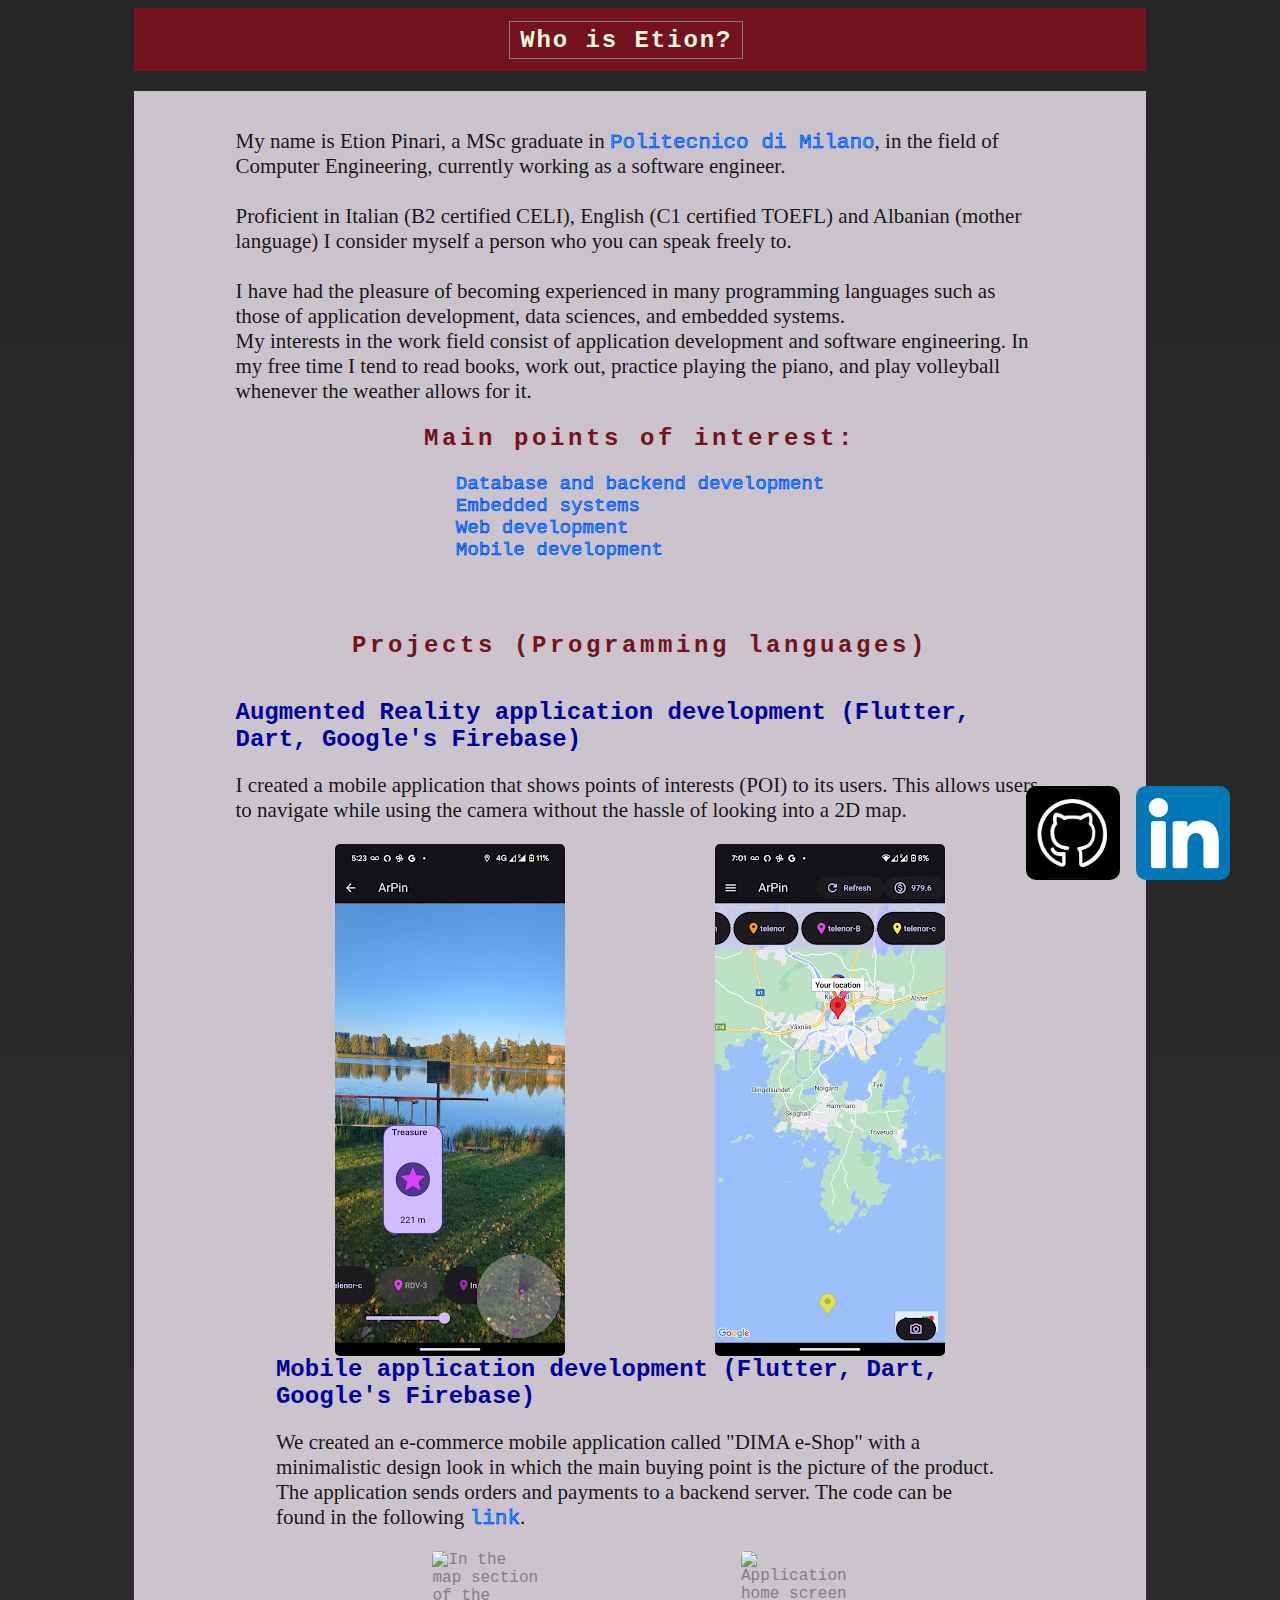
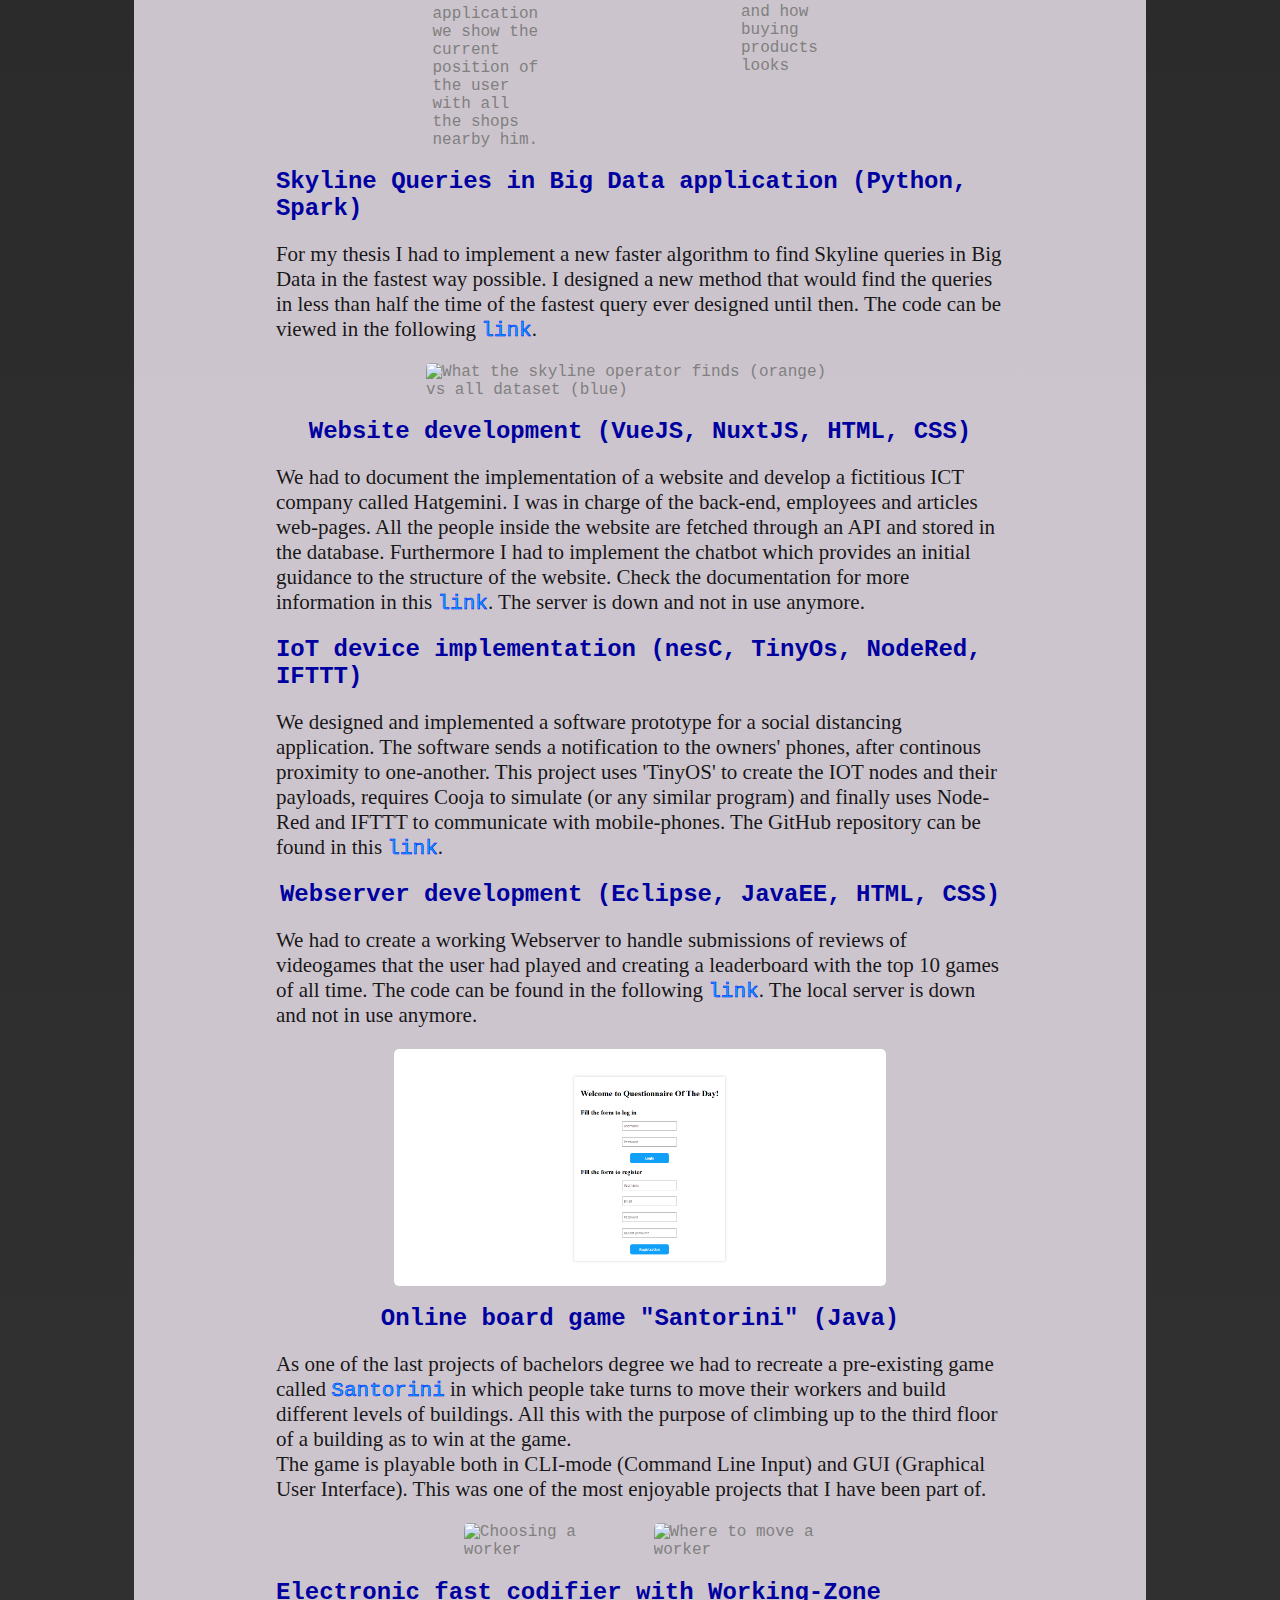
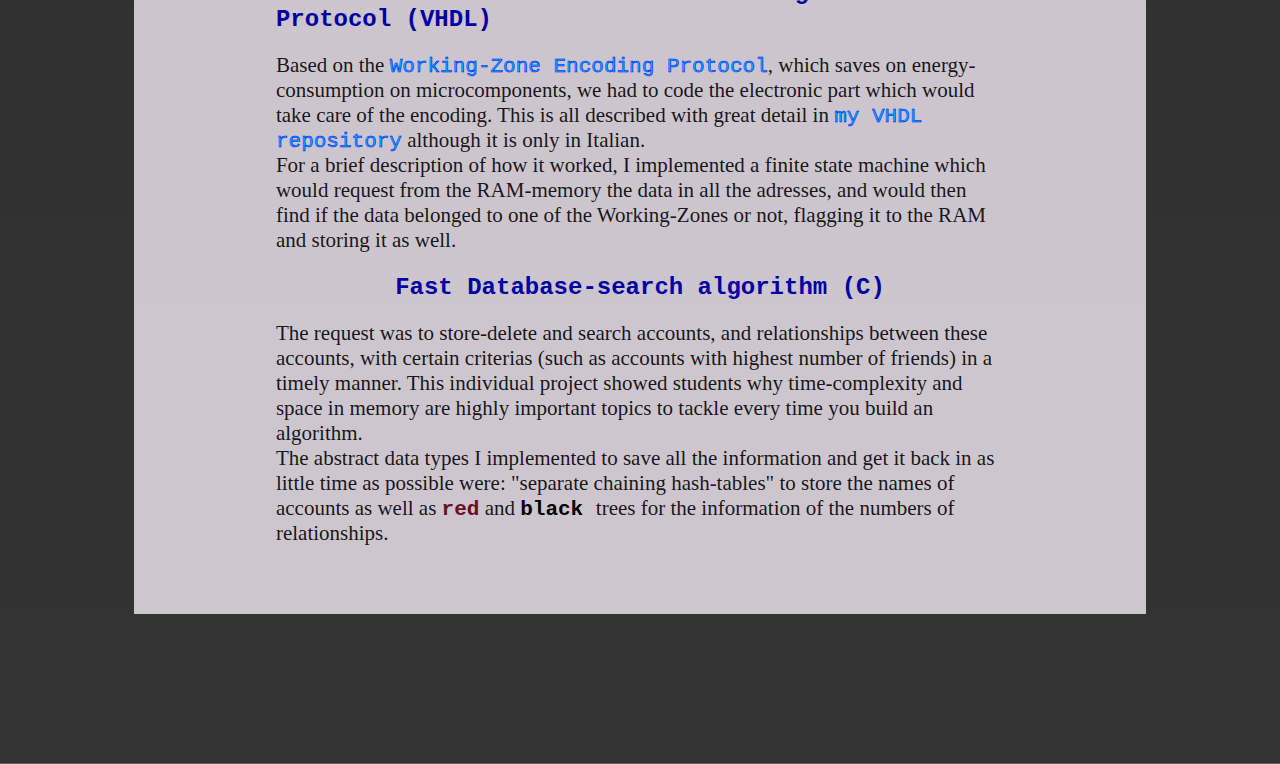
==== commit b0f8b822: "Git ignore updates" ====
--- a/index.html
+++ b/index.html
@@ -45,6 +45,8 @@
 					My name is Etion Pinari, a MSc graduate in <a href="https://www.polimi.it/"
 						target="_blank">Politecnico di Milano</a>, in the field of Computer Engineering, currently
 					working as a software engineer. <br><br>
+					Proficient in Italian (B2 certified CELI), English (C1 certified TOEFL) and Albanian (mother
+					language) I consider myself a person who you can speak freely to. <br><br>
 					I have had the pleasure of becoming experienced in many programming languages such as those of
 					application
 					development, data sciences, and embedded systems.<br>
@@ -78,7 +80,7 @@
 
 				<div class="projects">
 					<div class="content">
-						<h2>Projects (Programming languages ; Date)</h2>
+						<h2>Projects (Programming languages)</h2>
 						<p>
 						<ul class="proj-description">
 							<!-- Universal Modal -->
@@ -91,8 +93,7 @@
 								</div>
 							</div>
 							<li id="mobile-dev">
-								Augmented Reality application development (Flutter, Dart, Google's Firebase ; September
-								2024)
+								Augmented Reality application development (Flutter, Dart, Google's Firebase)
 							</li>
 							<p>
 								I created a mobile application that shows points of interests (POI) to its users. This
@@ -107,7 +108,7 @@
 									src="resources/images/arpin-home-screen-0.jpg" alt="Home Screen"
 									style="width:auto;height:70%;">
 								<li>
-									Mobile application development (Flutter, Dart, Google's Firebase ; January 2023)
+									Mobile application development (Flutter, Dart, Google's Firebase)
 								</li>
 								<p>
 									We created an e-commerce mobile application called "DIMA e-Shop" with a minimalistic
@@ -129,7 +130,7 @@
 										style="width:13%;height:auto;">
 								</div>
 								<li id="app-dev">
-									Skyline Queries in Big Data application (Python, Spark ; December 2022)
+									Skyline Queries in Big Data application (Python, Spark)
 								</li>
 								<p>
 									For my thesis I had to implement a new faster algorithm to find Skyline queries in
@@ -151,7 +152,7 @@
 										style="width:70%; margin:auto">
 								</div>
 								<li id="web-dev">
-									Website development (VueJS, NuxtJS, HTML, CSS ; July 2021)
+									Website development (VueJS, NuxtJS, HTML, CSS)
 								</li>
 								<p>
 									We had to document the implementation of a website and develop a fictitious ICT
@@ -170,7 +171,7 @@
 										target="_blank">link</a>. The server is down and not in use anymore. <br>
 								</p>
 								<li id="iot-impl">
-									IoT device implementation (nesC, TinyOs, NodeRed, IFTTT ; June 2021)
+									IoT device implementation (nesC, TinyOs, NodeRed, IFTTT)
 								</li>
 								<p>
 									We designed and implemented a software prototype for a social distancing
@@ -186,7 +187,7 @@
 										target="_blank">link</a>.
 								</p>
 								<li id="back-end-dev">
-									Webserver development (Eclipse, JavaEE, HTML, CSS ; February 2021)
+									Webserver development (Eclipse, JavaEE, HTML, CSS)
 								</li>
 								<p>
 									We had to create a working Webserver to handle submissions of reviews of videogames
@@ -204,7 +205,7 @@
 										style="width:60%;height:auto;">
 								</div>
 								<li>
-									Online board game "Santorini" (Java ; July 2020)
+									Online board game "Santorini" (Java)
 								</li>
 								<p>
 									As one of the last projects of bachelors degree we had to recreate a pre-existing
@@ -232,7 +233,7 @@
 										style="width:40%;">
 								</div>
 								<li>
-									Electronic fast codifier with Working-Zone Protocol (VHDL ; July 2020)
+									Electronic fast codifier with Working-Zone Protocol (VHDL)
 								</li>
 								<p id="small-device-proj">
 									Based on the
@@ -256,7 +257,7 @@
 									and storing it as well.
 								</p>
 								<li>
-									Fast Database-search algorithm (C ; August 2019)
+									Fast Database-search algorithm (C)
 								</li>
 								<p>
 									The request was to store-delete and search accounts, and relationships between these
@@ -290,4 +291,4 @@
 	</div>
 </body>
 
-</html>+</html>
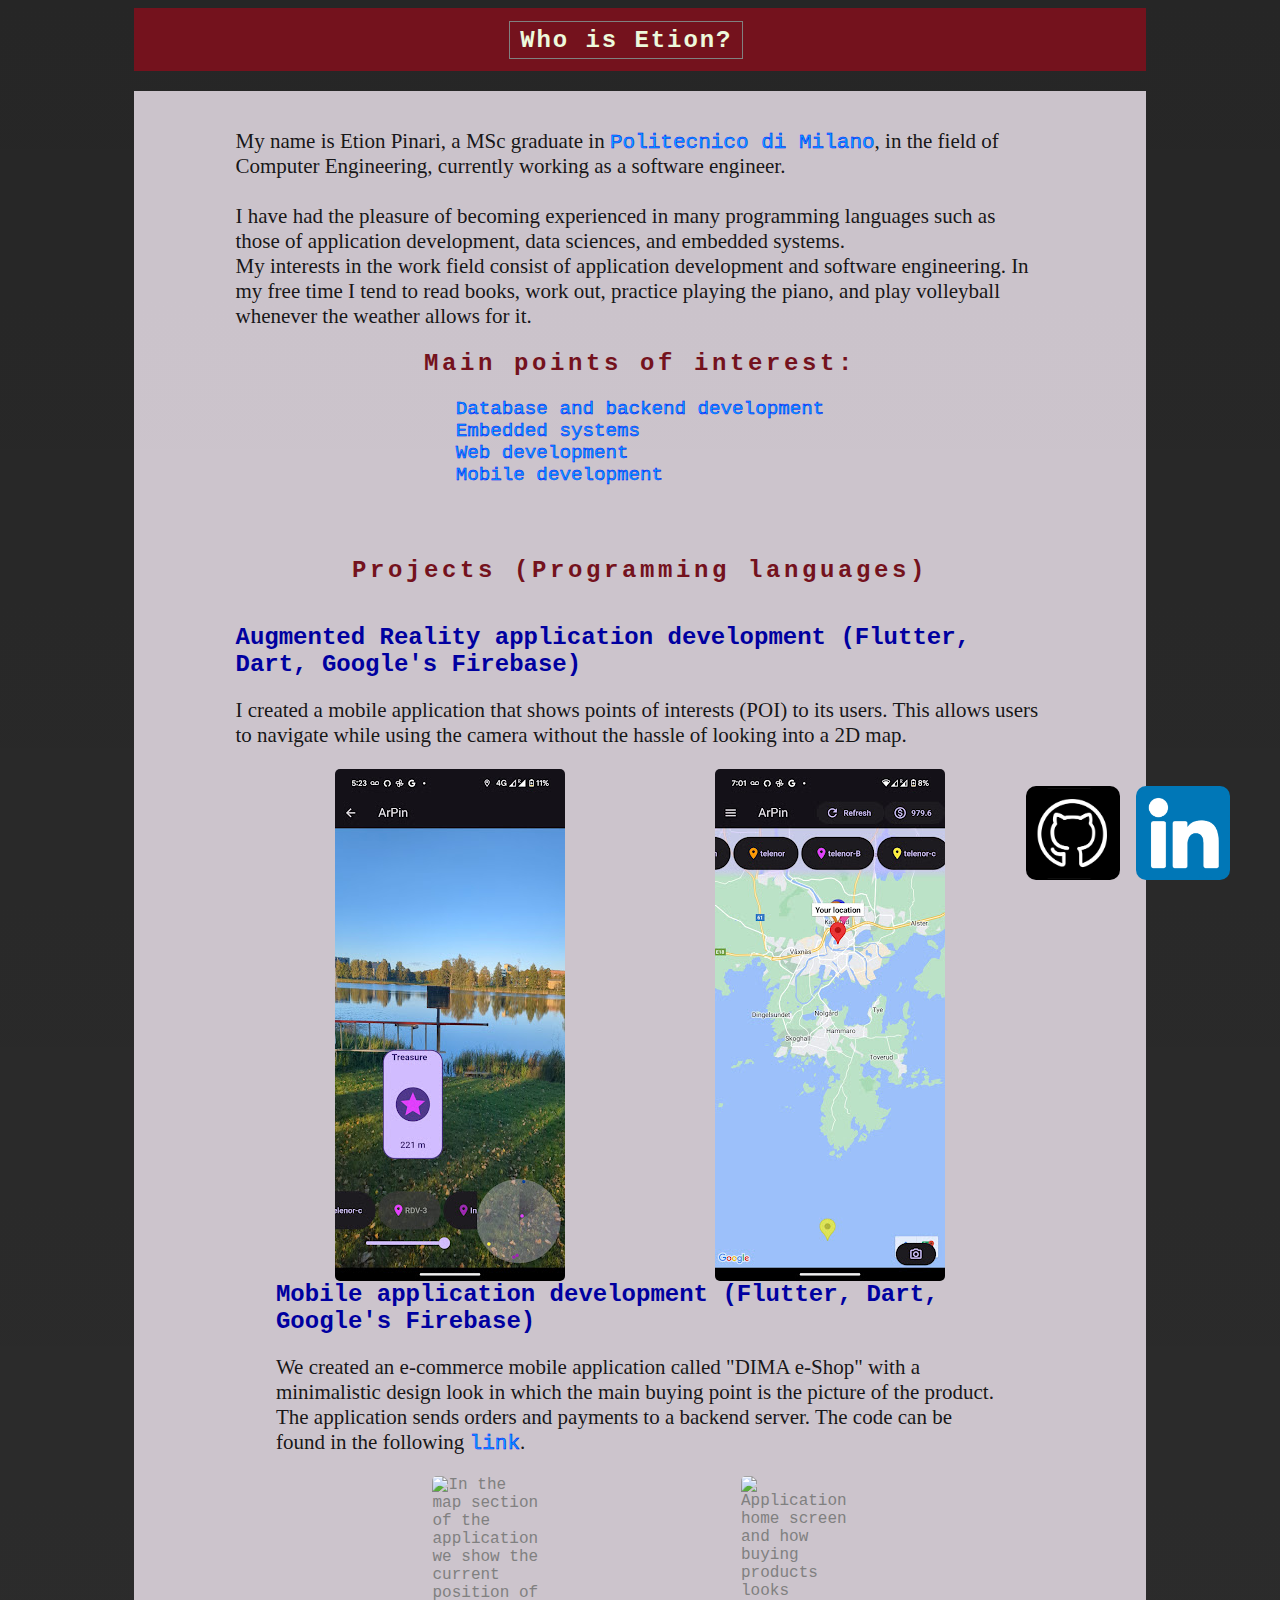
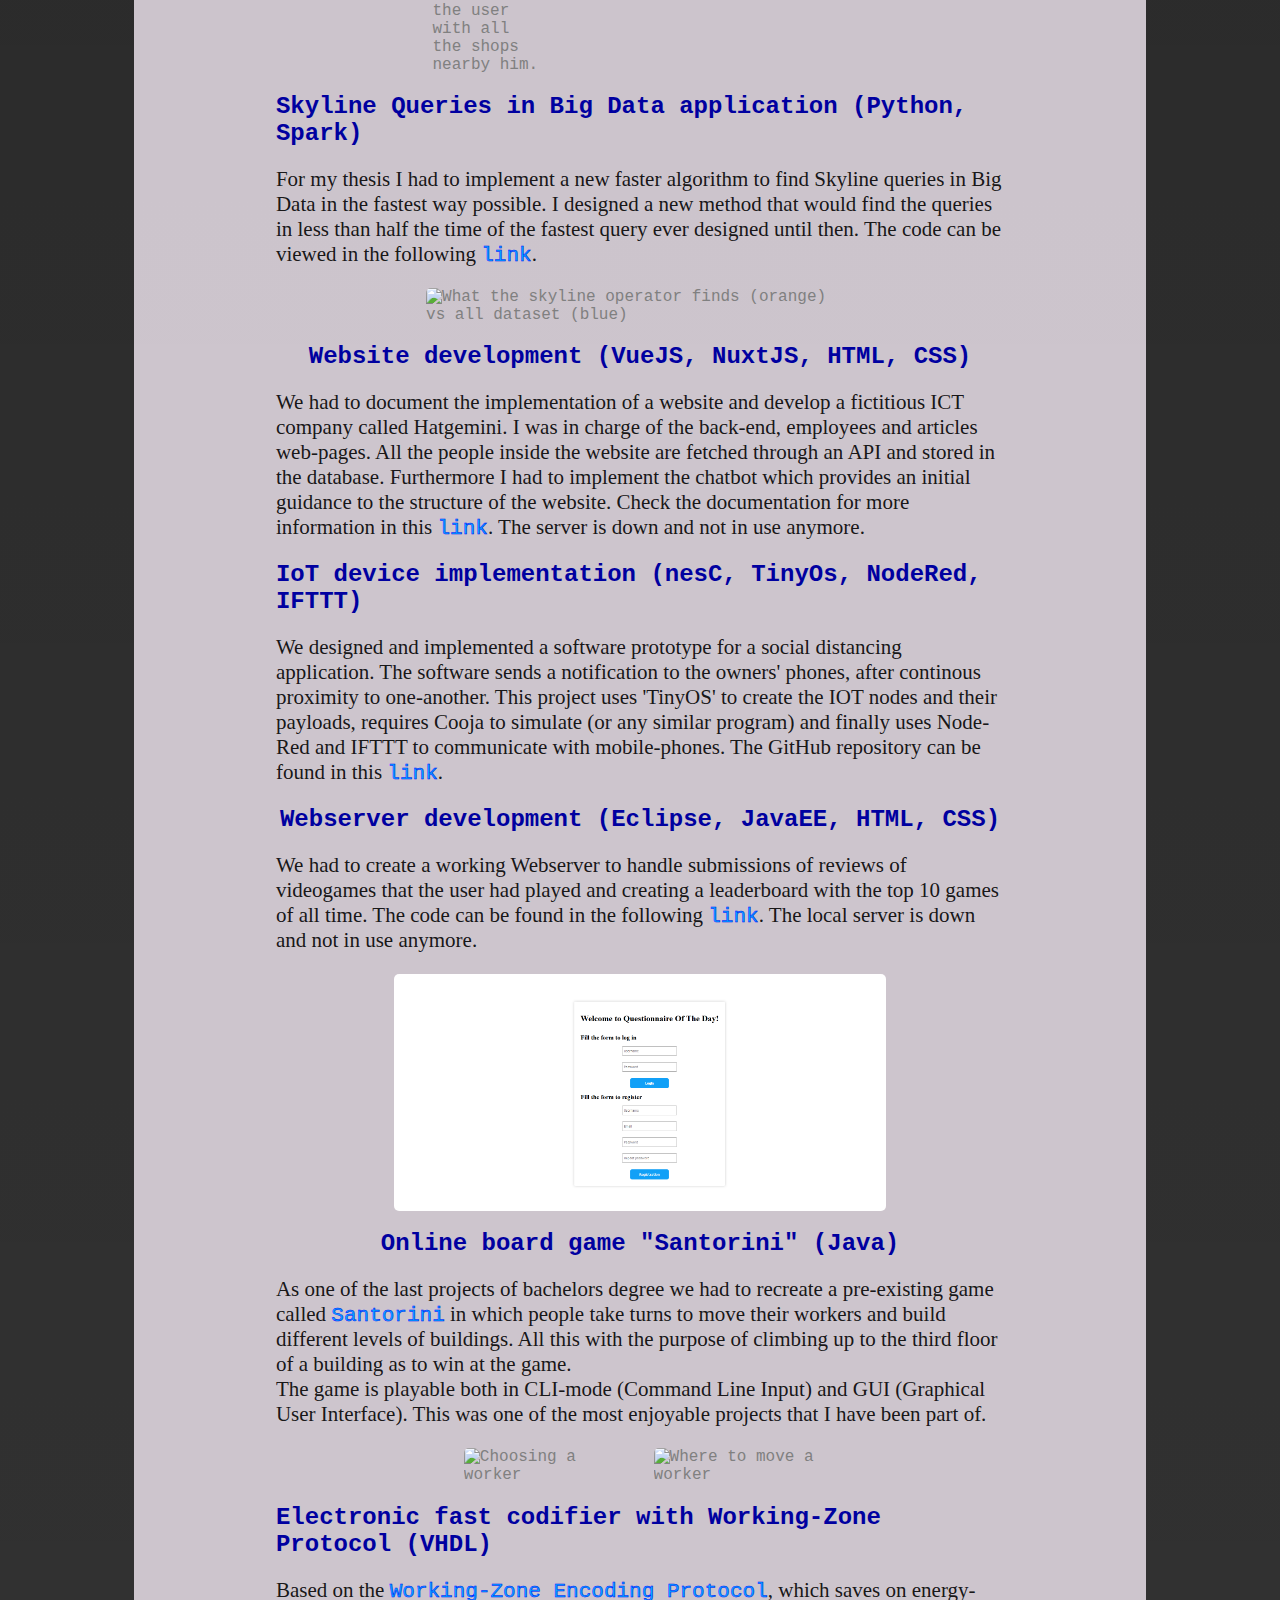
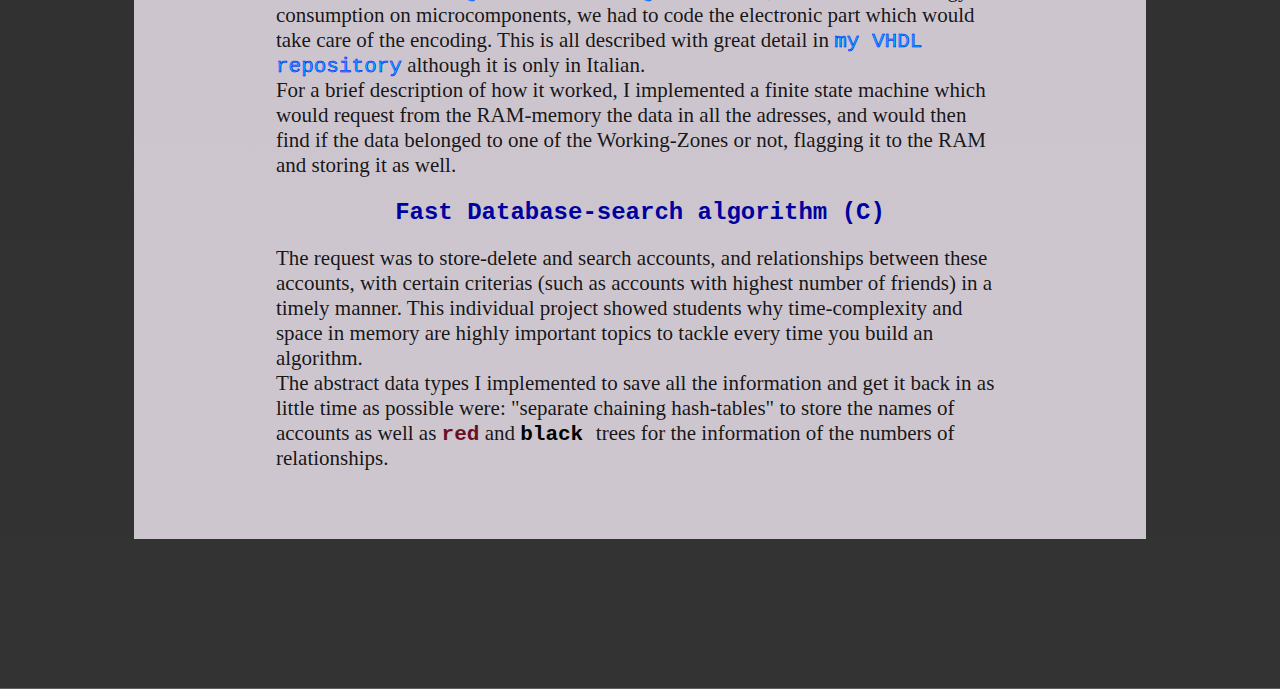
==== commit d7841eb7: "Merge pull request #4 from EtionPinari/main" ====
--- a/index.html
+++ b/index.html
@@ -45,8 +45,6 @@
 					My name is Etion Pinari, a MSc graduate in <a href="https://www.polimi.it/"
 						target="_blank">Politecnico di Milano</a>, in the field of Computer Engineering, currently
 					working as a software engineer. <br><br>
-					Proficient in Italian (B2 certified CELI), English (C1 certified TOEFL) and Albanian (mother
-					language) I consider myself a person who you can speak freely to. <br><br>
 					I have had the pleasure of becoming experienced in many programming languages such as those of
 					application
 					development, data sciences, and embedded systems.<br>
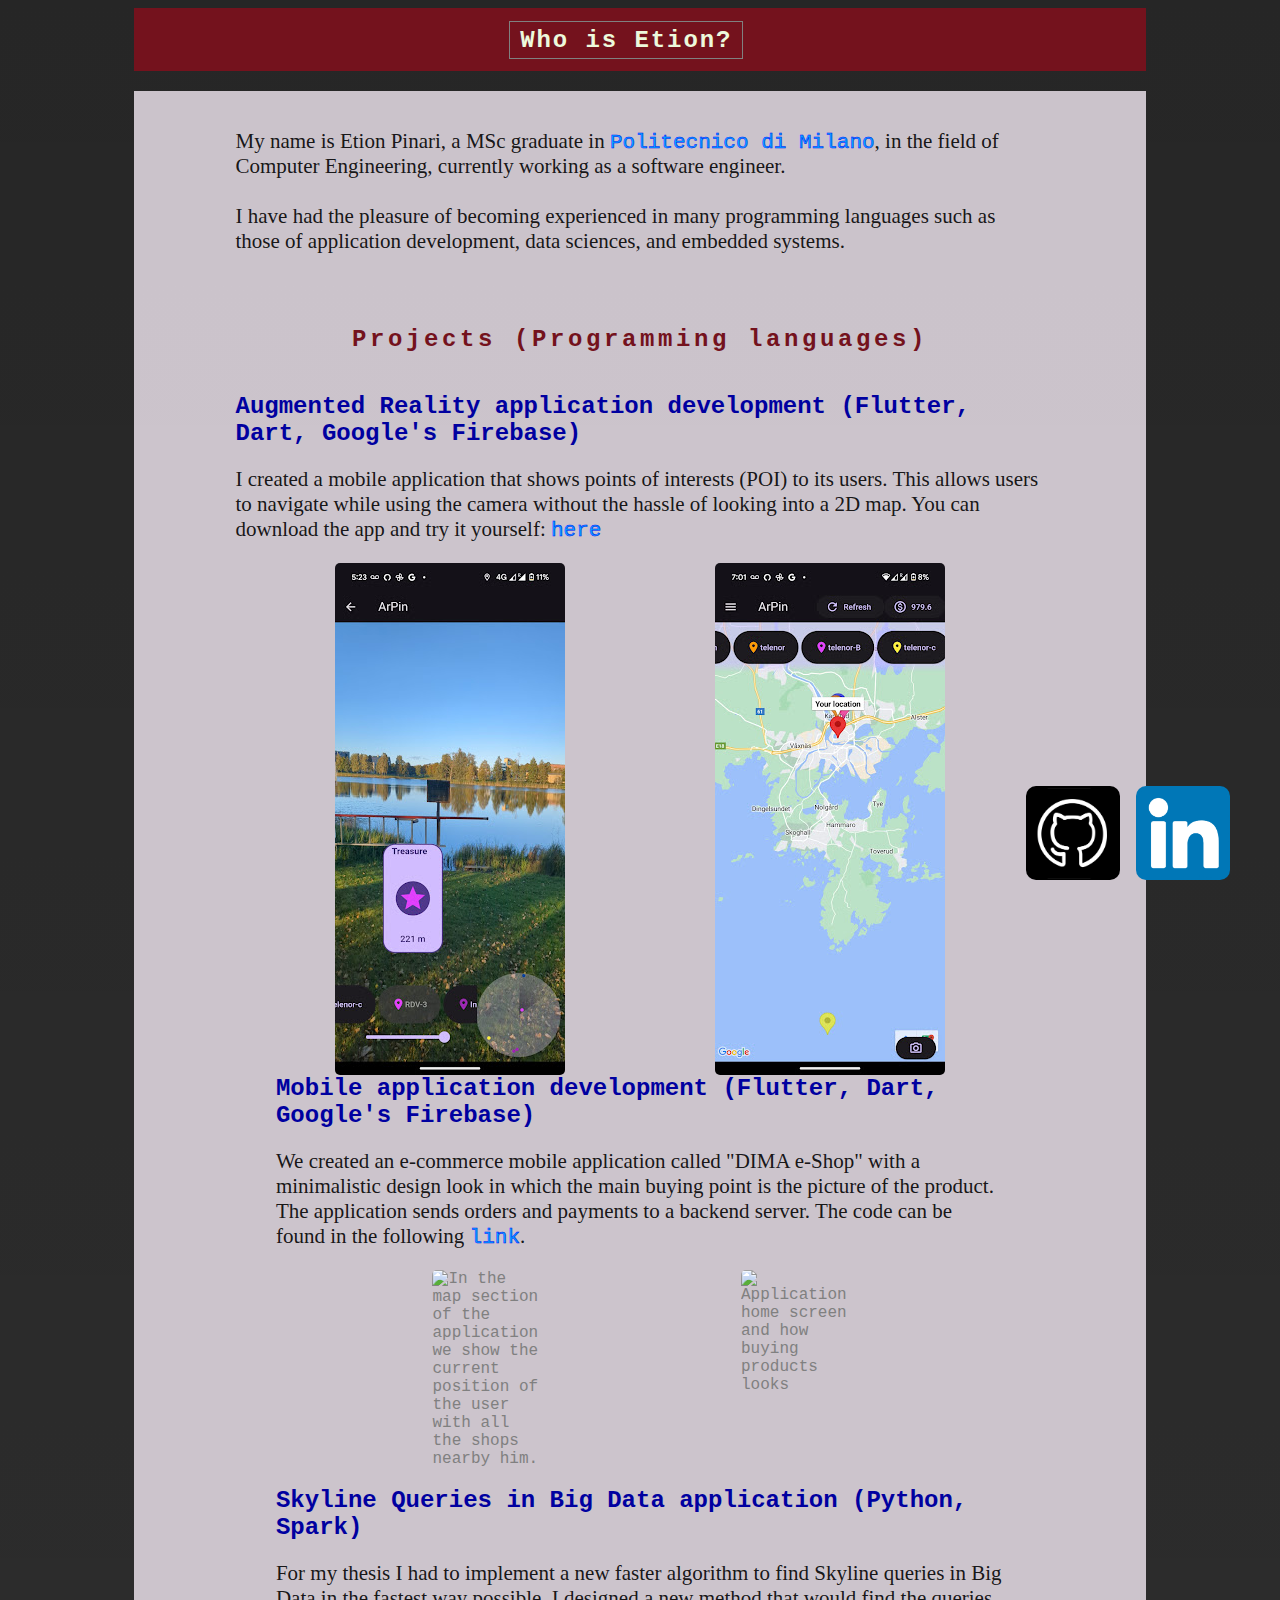
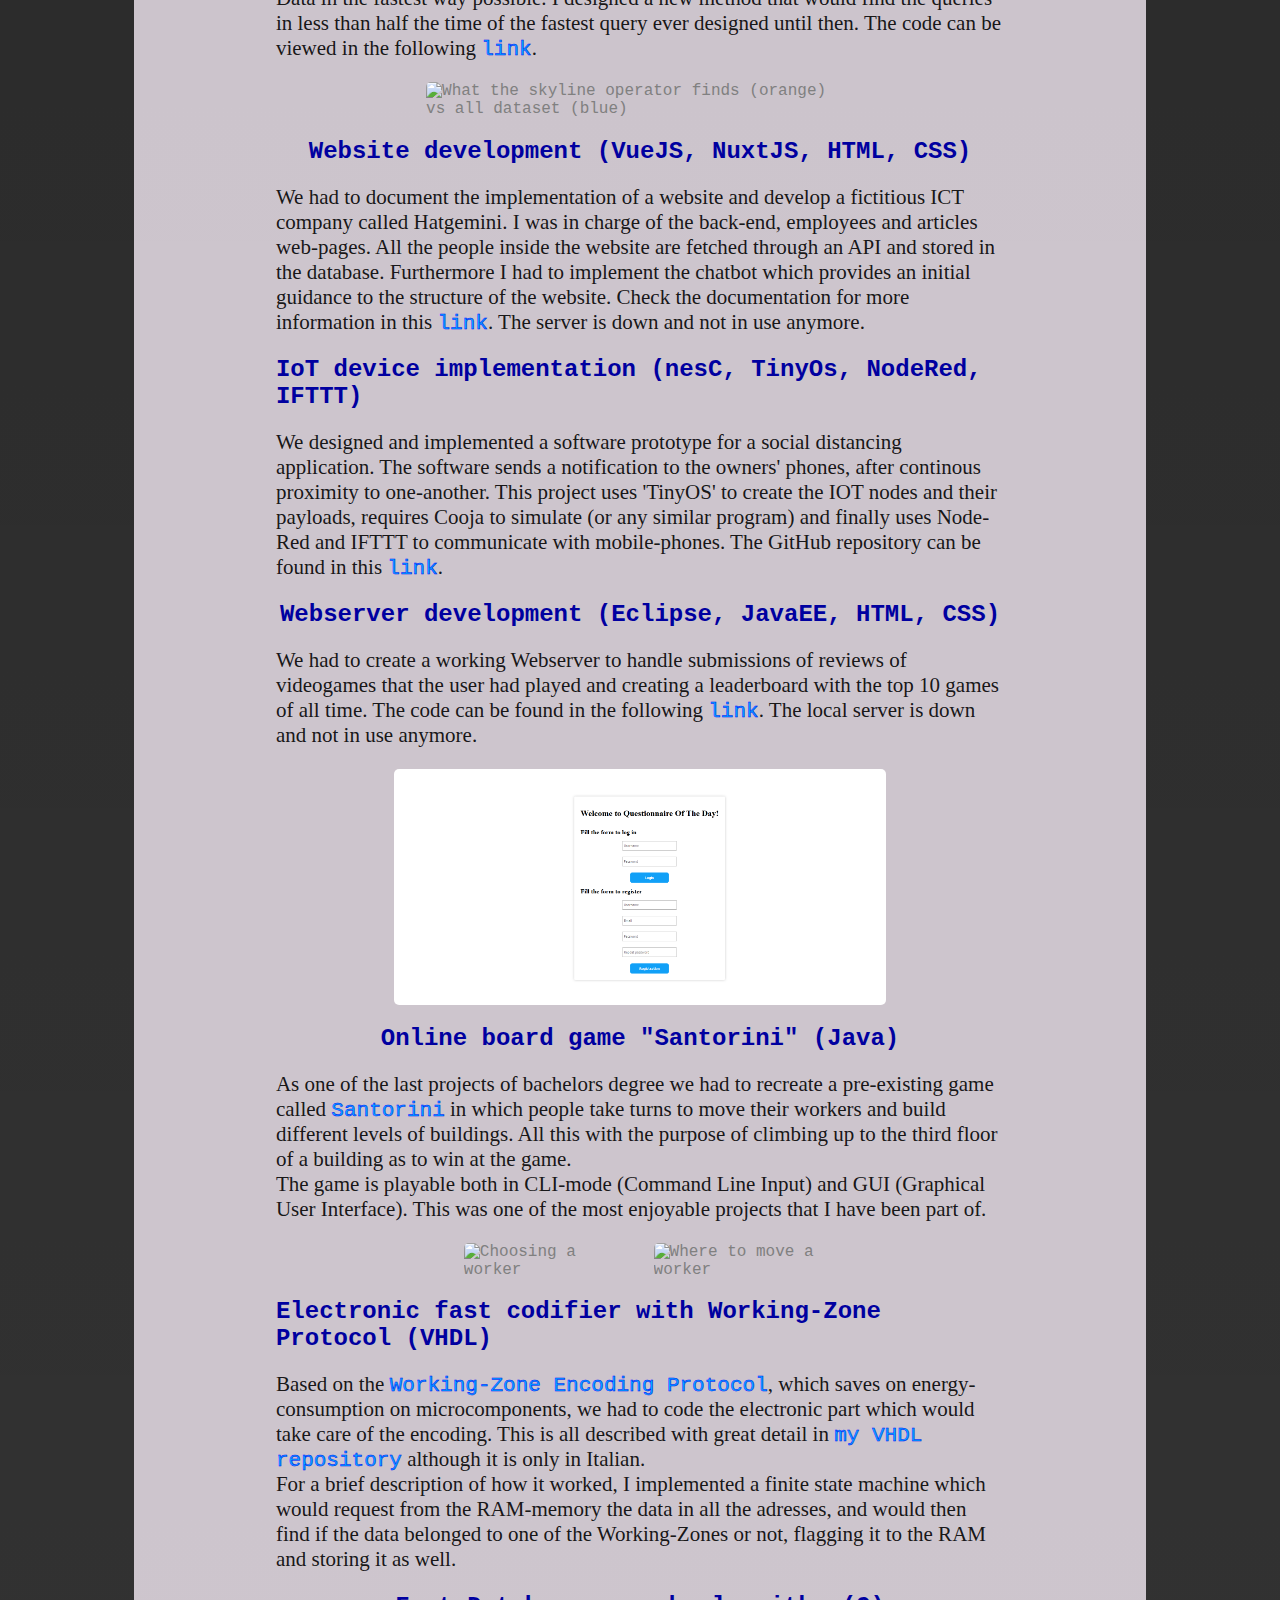
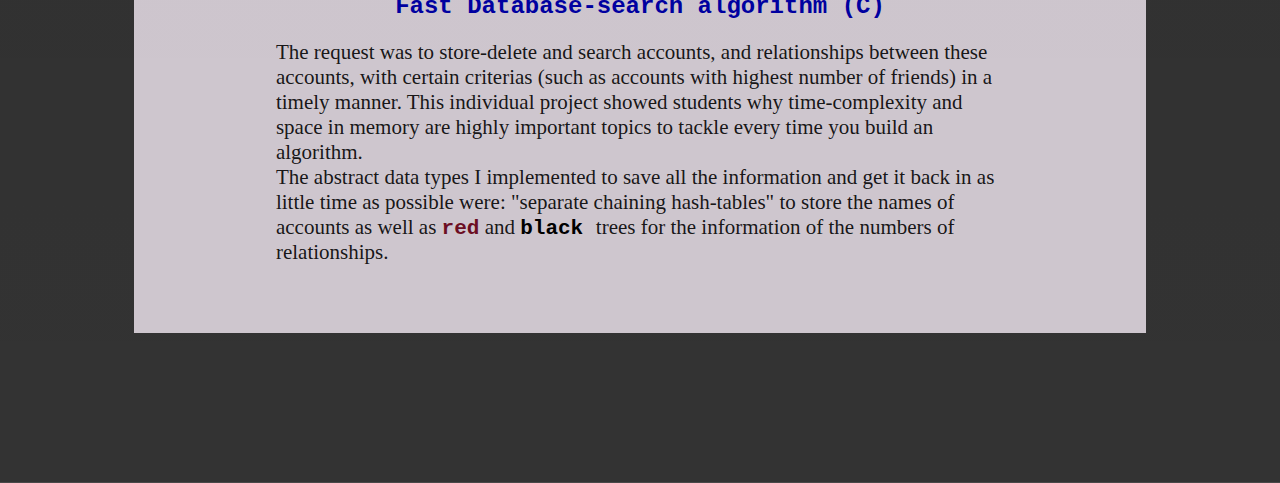
==== commit 57150c8a: "Update index.html" ====
--- a/index.html
+++ b/index.html
@@ -46,34 +46,12 @@
 						target="_blank">Politecnico di Milano</a>, in the field of Computer Engineering, currently
 					working as a software engineer. <br><br>
 					I have had the pleasure of becoming experienced in many programming languages such as those of
-					application
-					development, data sciences, and embedded systems.<br>
-					My interests in the work field consist of application development and software engineering. In my
-					free time
-					I tend to read books, work out, practice playing the piano, and play volleyball whenever the weather
-					allows for it.<br>
+					application development, data sciences, and embedded systems.<br>
+					
 				</p>
-				<h2 id="mpint" class="center, no-style">Main points of interest:</h2>
+				
 				<p class="spacer">
-					hidden text
-				</p>
-				<div class="center">
-					<ul class="no-style">
-						<li> <a href="#back-end-dev"> Database and backend
-								development </li>
-						<li> <a href="#small-device-proj"> Embedded systems
-							</a>
-						</li>
-						<li> <a href="#web-dev"> Web
-								development
-							</a></li>
-						<li> <a href="#mobile-dev"> Mobile
-								development
-							</a></li>
-					</ul>
-				</div>
-				<p class="spacer">
-					hidden text
+					.
 				</p>
 
 				<div class="projects">
@@ -97,6 +75,7 @@
 								I created a mobile application that shows points of interests (POI) to its users. This
 								allows
 								users to navigate while using the camera without the hassle of looking into a 2D map.
+								You can download the app and try it yourself: <a href="https://play.google.com/store/apps/details?id=com.locapp.locapp">here</a>
 								<br>
 							</p>
 							<div class="imageToInput">
